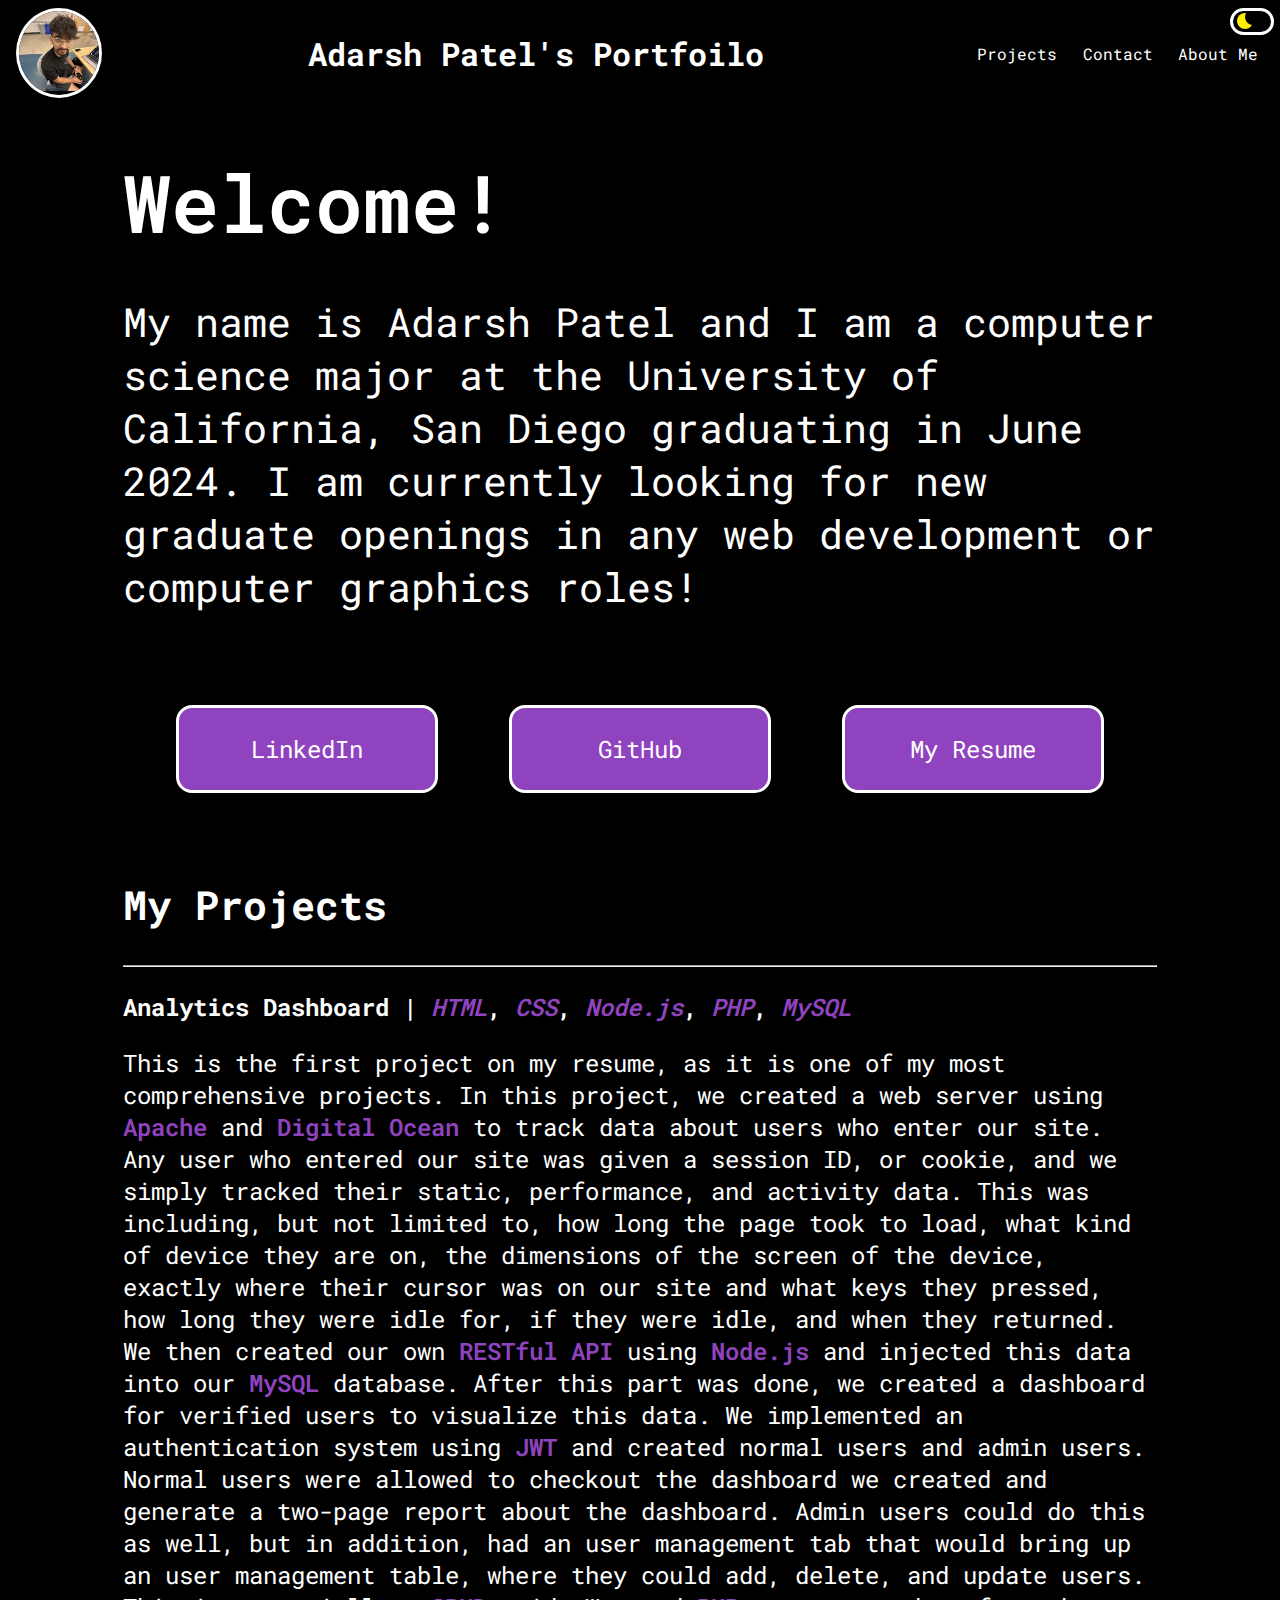
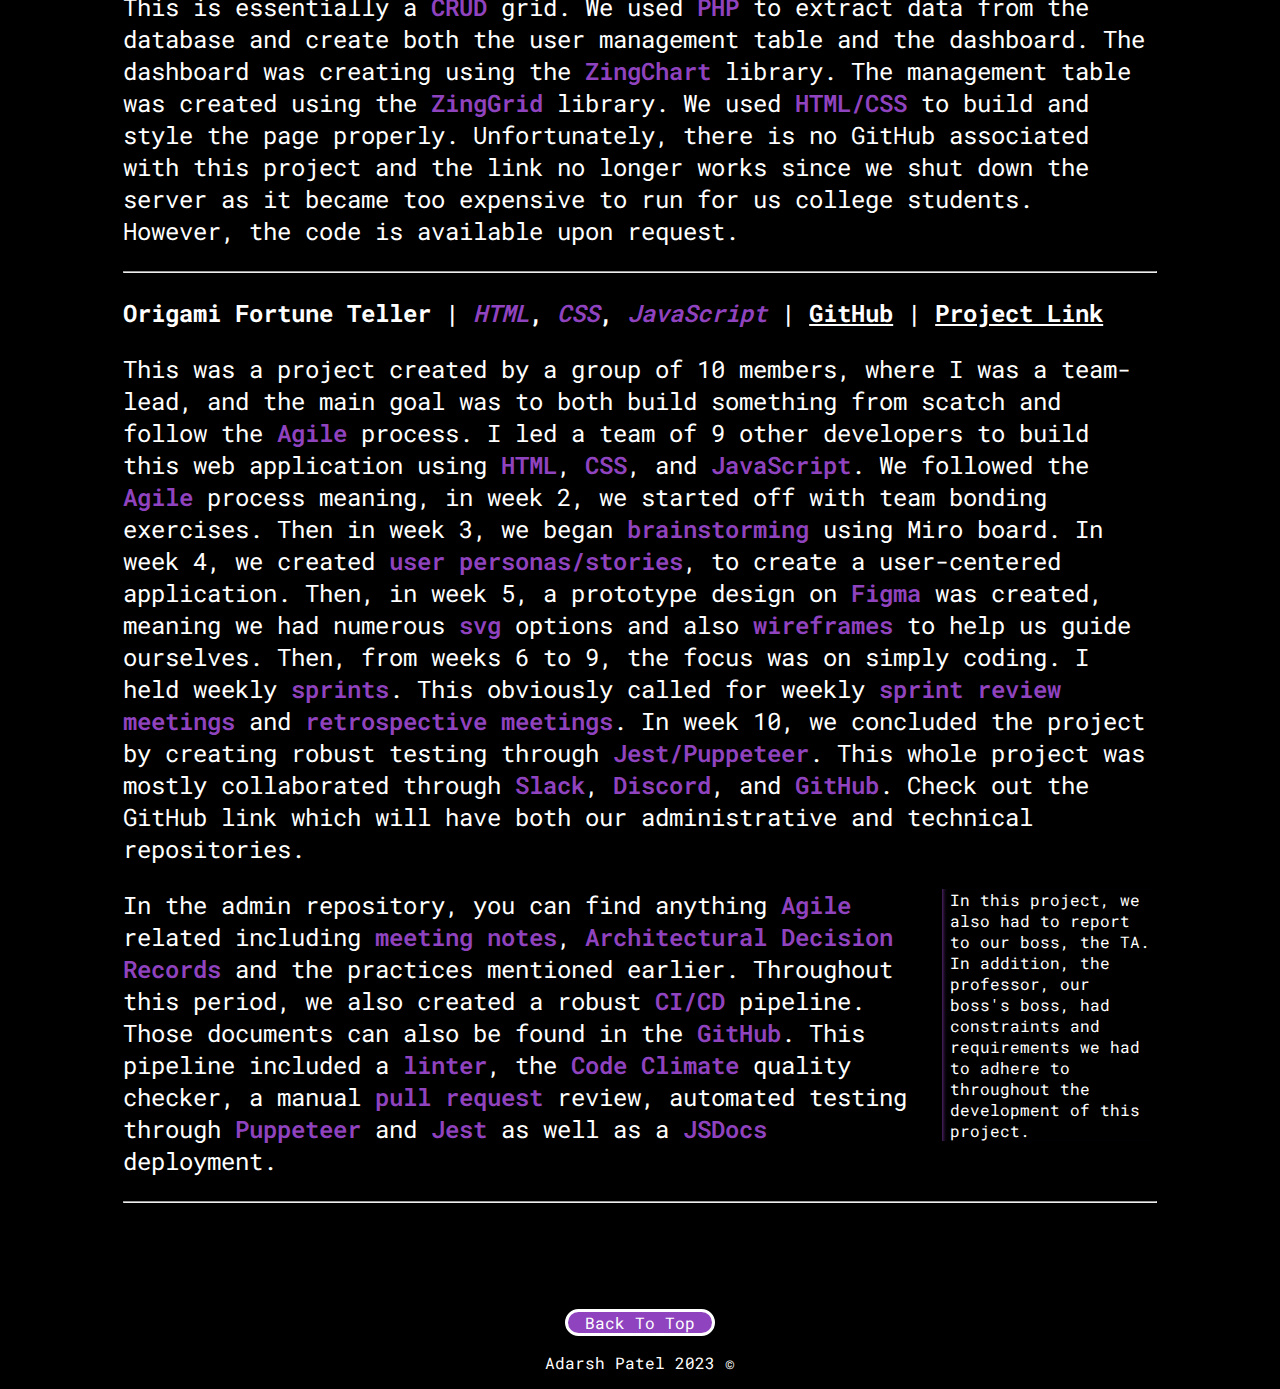
==== index.html @ 8e023337 "added more site projects" ====
<!DOCTYPE html>
<html lang="en">
<head>
    <link rel="icon" href="./assets/favicon.ico">
    <link rel="stylesheet" href="./styles/main.css">
    <meta name="description" content="Adarsh Patel's resume and portfolio site.">
    <script type="module" src="./scripts/theme.js"></script>
    <noscript>
        <style>
            .switch {
                display: none;
            }
        </style>
    </noscript>
    <title>Adarsh's Portfoilo</title>
</head>
<body>
    <label class="switch">
        <input type="checkbox">
        <span class="slider"></span>
    </label>
    <header>
        <picture>
            <source srcset="./assets/images/pfp.avif" type="image/avif">
            <source srcset="./assets/images/pfp.webp" type="image/webp">
            <img src="./assets/images/pfp.jpg" alt="A profile picture of Adarsh Patel">
        </picture>
        <h1><a href="#">Adarsh Patel's Portfoilo</a></h1>
        <nav id="header_nav">
            <a href="#projects_home">Projects</a>
            <a href="./pages/contact.html">Contact</a>
            <a href="./pages/resume.html">About Me</a>
        </nav>
    </header>
    <main>
        <section id="welcome_section">
            <h2><b style="font-size: 5rem; font-weight: 600;">Welcome!</b></h2>
            <p style="font-size: 2.5rem">
                My name is Adarsh Patel and I am a computer science major at the University of
                California, San Diego graduating in June 2024. I am currently looking for new
                graduate openings in any web development or computer graphics roles!
            </p>
        </section>
        <section id="external_links">
            <h2>More About Me</h2>
            <a href="https://www.linkedin.com/in/adarshpatel249/" target="_blank">LinkedIn</a>
            <a href="https://github.com/adarsh249" target="_blank">GitHub</a>
            <a href="./assets/documents/Adarsh_Patel_resume.pdf" target="_blank">My Resume</a>
        </section>
        <section id="projects_home">
            <h2>My Projects</h2>
            <hr>
            <project-item>
                <h3>Analytics Dashboard | <em>HTML</em>, <em>CSS</em>, <em>Node.js</em>, <em>PHP</em>, <em>MySQL</em></h3>
                <p>
                    This is the first project on my resume, as it is one of my most comprehensive projects. In this project, we created a web server using <strong>Apache</strong> 
                    and <strong>Digital Ocean</strong> to track data about users who enter our site. Any user who entered our site was given a session ID, or cookie, and we simply tracked
                    their static, performance, and activity data. This was including, but not limited to, how long the page took to load, what kind of device they are on, the dimensions of the screen
                    of the device, exactly where their cursor was on our site and what keys they pressed, how long they were idle for, if they were idle, and when they returned. We then created
                    our own <strong>RESTful API</strong> using <strong>Node.js</strong> and injected this data into our <strong>MySQL</strong> database. After this part was done, we created a dashboard for verified users to 
                    visualize this data. We implemented an authentication system using <strong>JWT</strong> and created normal users and admin users. Normal users were allowed to checkout the dashboard we
                    created and generate a two-page report about the dashboard. Admin users could do this as well, but in addition, had an user management tab that would bring up an user management
                    table, where they could add, delete, and update users. This is essentially a <strong>CRUD</strong> grid. We used <strong>PHP</strong> to extract data from the database and create both the user management
                    table and the dashboard. The dashboard was creating using the <strong>ZingChart</strong> library. The management table was created using the <strong>ZingGrid</strong> library. We used <strong>HTML/CSS</strong> to
                    build and style the page properly. Unfortunately, there is no GitHub associated with this project and the link no longer works since we shut down the server as it became too expensive to run for
                    us college students. However, the code is available upon request.
                </p>
            </project-item>
            <hr>
            <project-item>
                <h3>Origami Fortune Teller | <em>HTML</em>, <em>CSS</em>, <em>JavaScript</em> |
                    <a href="https://github.com/orgs/cse110-sp23-group1/repositories" target="_blank">GitHub</a> | 
                    <a href="https://cse110-sp23-group1.github.io/Origami-Fortune-Teller/" target="_blank">Project Link</a>
                </h3>
                <p>
                    This was a project created by a group of 10 members, where I was a team-lead, and the main goal was to both build something from scatch and follow the <strong>Agile</strong> process. I led a team of 
                    9 other developers to build this web application using <strong>HTML</strong>, <strong>CSS</strong>, and <strong>JavaScript</strong>. We followed the <strong>Agile</strong> process meaning, in week 2, we started off with team
                    bonding exercises. Then in week 3, we began <strong>brainstorming</strong> using Miro board. In week 4, we created <strong>user personas/stories</strong>, to create a user-centered application. Then,
                    in week 5, a prototype design on <strong>Figma</strong> was created, meaning we had numerous <strong>svg</strong> options and also <strong>wireframes</strong> to help us guide ourselves. Then, from weeks 6 to 9,
                    the focus was on simply coding. I held weekly <strong>sprints</strong>. This obviously called for weekly <strong>sprint review meetings</strong> and <strong>retrospective meetings</strong>. In week 10, we concluded
                    the project by creating robust testing through <strong>Jest/Puppeteer</strong>. This whole project was mostly collaborated through <strong>Slack</strong>, <strong>Discord</strong>, and <strong>GitHub</strong>. Check out the GitHub 
                    link which will have both our administrative and technical repositories.
                </p>
                <aside>
                    In this project, we also had to report to our boss, the TA. In addition, the professor, our boss's boss, had constraints and requirements
                    we had to adhere to throughout the development of this project.
                </aside> 
                <p>
                    In the admin repository, you can find anything <strong>Agile</strong> related including <strong>meeting notes</strong>, 
                    <strong>Architectural Decision Records</strong> and the practices mentioned earlier. Throughout this period, we also created a robust <strong>CI/CD</strong> pipeline. Those documents can also be found in the <strong>GitHub</strong>. This pipeline
                    included a <strong>linter</strong>, the <strong>Code Climate</strong> quality checker, a manual <strong>pull request</strong> review, automated testing through <strong>Puppeteer</strong> and <strong>Jest</strong> as well as a <strong>JSDocs</strong> deployment.
                </p>
            </project-item>
            <hr>
        </section>
    </main>
    <footer>
        <a href="#" class="back_to_top_button">Back To Top</a>
        <p>Adarsh Patel 2023 &copy;</p>
    </footer>
</body>
</html>
---- styles/main.css ----
/* Import CSS Variables */
@import "vars.css";

/* Fonts with its fallbacks */
@font-face {
    font-family: 'Google Font Roboto Mono';
    src: url(../assets/fonts/RobotoMono-Regular.ttf);
    font-weight: 400;
}

@font-face {
    font-family: 'Google Font Roboto Mono';
    src: url(../assets/fonts/RobotoMono-Medium.ttf);
    font-weight: 500;
}

@font-face {
    font-family: 'Google Font Roboto Mono';
    src: url(../assets/fonts/RobotoMono-SemiBold.ttf);
    font-weight: 600;
}

@font-face {
    font-family: 'Google Font Roboto Mono';
    src: url(../assets/fonts/RobotoMono-Bold.ttf);
    font-weight: 700;
}
/* Basic CSS for Every Page*/
* {
    font-family: 'Google Font Roboto Mono', monospace, 'Times New Roman', Times, serif;
    font-weight: 400;
    color: var(--text-color, white);
    background-color: var(--background-color, black);
}

/* Styles for Headings on pages */

h1 > a {
    text-decoration: none;
    font-weight: 700;
}

h2 {
    font-weight: 600; 
    font-size: 2.5rem;
}

#external_links h2:has(+ a) {
    display: none;
}

/* Style for all semanticer text */
strong, em {
    color: var(--bold-text-color, thistle);
    font-weight: 600;
}

/* Styles related to the header */
header {
    display: flex;  
    flex-direction: row;
    flex-flow: nowrap;
    justify-content: space-between;
    align-items: center;
}

picture {
    margin-left: 0.5rem;
    border: 3px solid var(--border-color, white);
    border-radius: 100%;
    overflow: hidden;
    & source, & img{
        height: 5rem;
        width: auto;
        animation: rotate 1s ease-in-out infinite;
        transform-origin: center;
    }
}

#header_nav {
    margin-right: .5dvw;
}

#header_nav a{
    padding: 0 0.6dvw 0;
    text-decoration: none;
    border-radius: 1rem;
    transition: background-color 0.5s ease-out;
}

#header_nav a:hover {
    background-color: var(--hover-color, thistle);
}

/* Basic text styles for site */
main > section {
    padding: 2dvh 0 2dvh;
    margin: 0 9dvw 0;
}

section p {
    font-size: 1.5rem;
}

/* Styles for the triple buttons on home page */
#external_links {    
    display: flex;
    margin: 0 auto;
    flex-direction: row;
    flex-wrap: wrap;
    align-items: center;
    justify-content: space-around;
    max-width: 1000px;
}

#external_links a {
    text-decoration: none;
    text-align: center;
    font-size: 1.5rem;
    padding: 1.563rem 3rem;
    margin: 1rem 0;
    background-color: var(--button-color, purple);
    border: 3px solid var(--border-color, white);
    width: 10rem;
    border-radius: 1rem;  
    transition: background-color 0.5s ease-out;  
}

#external_links a:hover {
    background-color: var(--hover-color, thistle);
}

/* Styles for project elements in index.html*/
#projects_home > h2 {
    font-size: 2.5rem;
    font-weight: 700;
}

#projects_home h3 {
    font-size: 1.5rem;
    font-weight: 700;
}

#projects_home a {
    font-size: 1.5rem;
    font-weight: 700;
    transition: color 0.5s ease-out;
}

#projects_home a:hover {
    color: var(--hover-color, thistle);
}

aside {
    width: 20%;
    padding-left: 0.5rem;
    margin-left: 0.5rem;
    float: right;
    box-shadow: inset 5px 0 5px -5px var(--bold-text-color, thistle);
}

project-item {
    display: block;
}

/* Styles related to the footer */
footer {
    display: flex;
    flex-flow: column wrap;
    align-items: center;
    transform: translateY(100%);
}

.back_to_top_button {
    text-align: center;
    text-decoration: none;
    width: 9rem;
    height: auto;
    border: 3px solid var(--border-color, white);
    background-color: var(--button-color, purple);
    border-radius: 1rem;
    transition: background-color 0.5s ease-out;
}

.back_to_top_button:hover {
    background-color: var(--hover-color, thistle);
    cursor: pointer;
}

/* Styles related to the form in contact.html*/
#contact_me, #contact_me_form {
    display: flex;
    flex-direction: column;
    align-items: center;
    padding: 2dvh 0 2dvh;
    margin: 0 9dvw 0;
}

#contact_me_form input, #contact_me_form textarea {
    background-color: var(--input-color, thistle);
    border: 3px solid var(--border-color, white);
    border-radius: 1rem;
    width: 20rem;
    height: 2rem;
}

#contact_me_form textarea {
    height: 20rem; 
    resize: none;
}

#contact_me_form input:focus, #contact_me_form textarea:focus {
    background-color: var(--focus-color, white);
    color: var(--input-text-color, black);
    z-index: 10;
}

#contact_me_form button {
    background-color: var(--button-color, purple);
    border: 3px solid var(--border-color, white);
    width: 10rem;
    height: 3rem;
    border-radius: 1rem;
    transition: background-color 0.5s ease-out;
}

#contact_me_form button:hover {
    background-color: var(--hover-color, thistle);
    cursor: pointer;
}

/* Form Error Messages */
#contact_me_form input:user-invalid, #contact_me_form textarea:user-invalid {
    border-color: var(--error-color, red);
}

#contact_me_form input:user-invalid + output > .error_message {
    display: inline-block;
}

#contact_me_form textarea:user-invalid + output > .error_message {
    display: inline-block;
}

.error_message {
    color: var(--error-color, red);
    font-size: 0.7rem;
    padding: 0;
    display: none;
}

output[name="error_message"] {
    color: var(--error-color, red);
    font-size: 0.7rem;
}

output[name="info_message"] {
    color: var(--info-color, green);
    font-size: 0.7rem;
}


/* Styles related to the PDF Resume button */
#resume_button {
    text-decoration: none;
    text-align: center;
    font-size: 1rem;
    padding: 1rem 2rem;
    background-color: var(--button-color, purple);
    border: 3px solid var(--border-color, white);
    width: 10rem;
    border-radius: 1rem;
    margin: 0 1rem 1rem;
    max-width: 31%;
    transition: background-color 0.5s ease-out;
}

#resume_button:hover {
    background-color: var(--hover-color, thistle);
    cursor: pointer;
}

/* Styles related to detail/summary tags on my resume (resume.html) */
#resume_details {
    margin-top: 2rem;
    display: flex;
    flex-direction: column;
    flex-wrap: wrap;
    justify-content: center;
    align-items: center;

}

#resume_details details > summary {
    text-align: center;
    list-style: none;
    padding: 1rem;
    border-radius: 1rem;
    background-color: var(--button-color, purple);
    transition: background-color 0.5s ease-out;
}

#resume_details details > summary::-webkit-details-marker, #resume_details details > summary::marker {
    display: none;
}

#resume_details details {
    border: 3px solid var(--border-color, white);
    border-radius: 1rem;
    width: 60dvw;
    margin: 1rem;
    max-width: 40%;
    background-color: var(--button-color, purple);
    transition: background-color 0.5s ease-out;
}

/* Necessary CSS Styles to get hover/open functionality properly w/summary */
#resume_details summary:hover {
    cursor: pointer;
    background-color: var(--hover-color, thistle);
}

#resume_details details:hover:not([open]) {
    background-color: var(--hover-color, thistle); 
}

#resume_details details[open] {
    background-color: var(--background-color, black);
    transition: none;
}

#resume_details details[open] summary {
    background-color: var(--button-color, purple);
    transition: none;
}

/* Styling elements within each detail */

:is(#education, #relevant_courses, #experience, #projects) h3 {
    font-weight: 700;
    font-size: 1.3rem;
}
#projects a {
    font-weight: 700;
    font-size: 1.3rem;
}
.relevant_courses_title {
    margin: 1rem;
}

#education section {
   margin: 1rem;
}

#relevant_courses > ul {
    list-style-type: disc;
    margin: 1rem;
}

#experience *:not(summary, li) {
    margin: 1rem;
}

#projects > h3, ul {
    margin: 1rem;
}

#projects a {
    transition: color 0.5s ease-in;
}
#projects a:hover {
    color: var(--hover-color, thistle);
    transition: color 0.5s ease-out;
}

#technical_skills {
    display: block;
    justify-content: center;
    align-items: center;
}

resume-course b {
    font-weight: 500;
    color: var(--bold-text-color, purple);
}

/* Styling the tables in technical skills */
#languages_frameworks_table, #devtools_table {
    border-collapse: collapse;
    border: 3px solid var(--border-color, white);
    text-align: center;
    width: 70%;
    margin: 1rem auto;
}

#languages_frameworks_table td, #devtools_table td {
    border: 3px solid var(--border-color, white);
    padding: 0.5rem;
}

table caption {
    margin: 1rem;
    font-size: 1.3rem;
    font-weight: 700;
}

#languages_frameworks_table th, #devtools_table th {
    border: 3px solid var(--border-color, white);
    padding: 0.5rem;
    font-weight: 600;
}

/* Styling for our theme toggle switch */
/* Inspiration from https://uiverse.io/alexruix/splendid-liger-23*/
/* The switch - the box around the slider */
.switch {
    position: absolute;
    width: 2.7em;
    height: 1.7em;
    right: 0;
    margin-right: .5dvw;
    float: right;
}
  
.switch input {
    opacity: 0;
    width: 0;
    height: 0;
    float: right;
}
    
.slider {
    position: absolute;
    cursor: pointer;
    top: 0;
    left: 0;
    right: 0;
    bottom: 0;
    background-color: var(--background-color, black);
    border: 3px solid var(--border-color, white);
    transition: .5s;
    border-radius: 1rem;
}
  
.slider:before {
    position: absolute;
    content: "";
    height: 1em;
    width: 1em;
    border-radius: 1rem;
    top: 10%;
    left: 10%;
    right: 10%;
    bottom: 10%;
    box-shadow: inset 8px -4px 0px 0px var(--sun-moon-color, yellow);
    background: var(--background-color, black);
    transition: .5s;
}
  
input:checked + .slider {
    background-color: white;
    border: 3px solid black;
}
  
input:checked + .slider:before {
    transform: translateX(100%);
    box-shadow: inset 15px -4px 0px 15px var(--sun-moon-color, yellow);
}

/* Styles for mobile devices/tablets */
/* For phones and tablets */
@media only screen and (min-width: 280px) and (max-width: 1024px) and (hover:none) {
    header {
        display: flex;
        flex-direction: column;
    }

    h1 {
        text-align: center;
    }

    aside {
        font-size: 2rem;
        width: 50%;
        padding-left: 0.5rem;
        margin-left: 0.5rem;
        float: right;
    }

    picture {
        margin: 0;
        & source, & img {
            height: 10rem;
            width: auto;
        }
    }

    h1 {
        font-size: 4rem;
    }

    #header_nav {
        margin: 0;
    }

    #header_nav > a {
        font-size: 2rem;
    }

    footer {
        display: flex;
        flex-direction: column;
        align-content: center;
        & p {
            text-align: center;
        }
    }

    .back_to_top_button {
        padding: 1rem;
        text-align: center;
    }

    #contact_me_form input, textarea {
        width: 40rem;
        height: 2rem;
    }
    
    #contact_me_form textarea {
        height: 35rem;
    }

    #contact_me > h2 {
        font-size: 3rem;
    }

    #contact_me_form label {
        font-size: 2rem;
    }

    #contact_me_form button {
        width: 20rem;
        height: 6rem;
        font-size: 2rem;
    }

    #resume_button {
        font-size: 2rem;
        width: 20rem;
    }

    #resume_details details {
        font-size: 2rem;
        min-width: 80dvw;
    }

    table caption {
        margin: 1rem;
        font-size: 2rem;
        font-weight: 700;
    }

    :is(#education, #relevant_courses, #experience, #projects) h3 {
        font-weight: 700;
        font-size: 2rem;
    }
    #projects a {
        font-weight: 700;
        font-size: 2rem;
    }
}

/* For desktop, screen resizing styles. */
@media (max-width: 850px) {
    header {
        display: flex;
        flex-direction: column;
    }
    aside {
        width: 50%;
        padding-left: 0.5rem;
        margin-left: 0.5rem;
        float: right;
        box-shadow: inset 5px 0 5px -5px var(--bold-text-color, thistle);
    }

    #resume_details details {
        min-width: 60%;
    }
}
/* Styles for landscape tablets */
@media only screen and (min-width: 280px) and (max-width: 1025px) and (hover:none) and (orientation: landscape) {
    picture {
        margin: 0;
        & source, & img {
            height: 6rem;
            width: auto;
        }
    }
}

@keyframes rotate {
    0% {
        transform: rotate(-5deg);
    }
    50% {
        transform: rotate(5deg);
    }
    100% {
        transform: rotate(-5deg);
    }
}
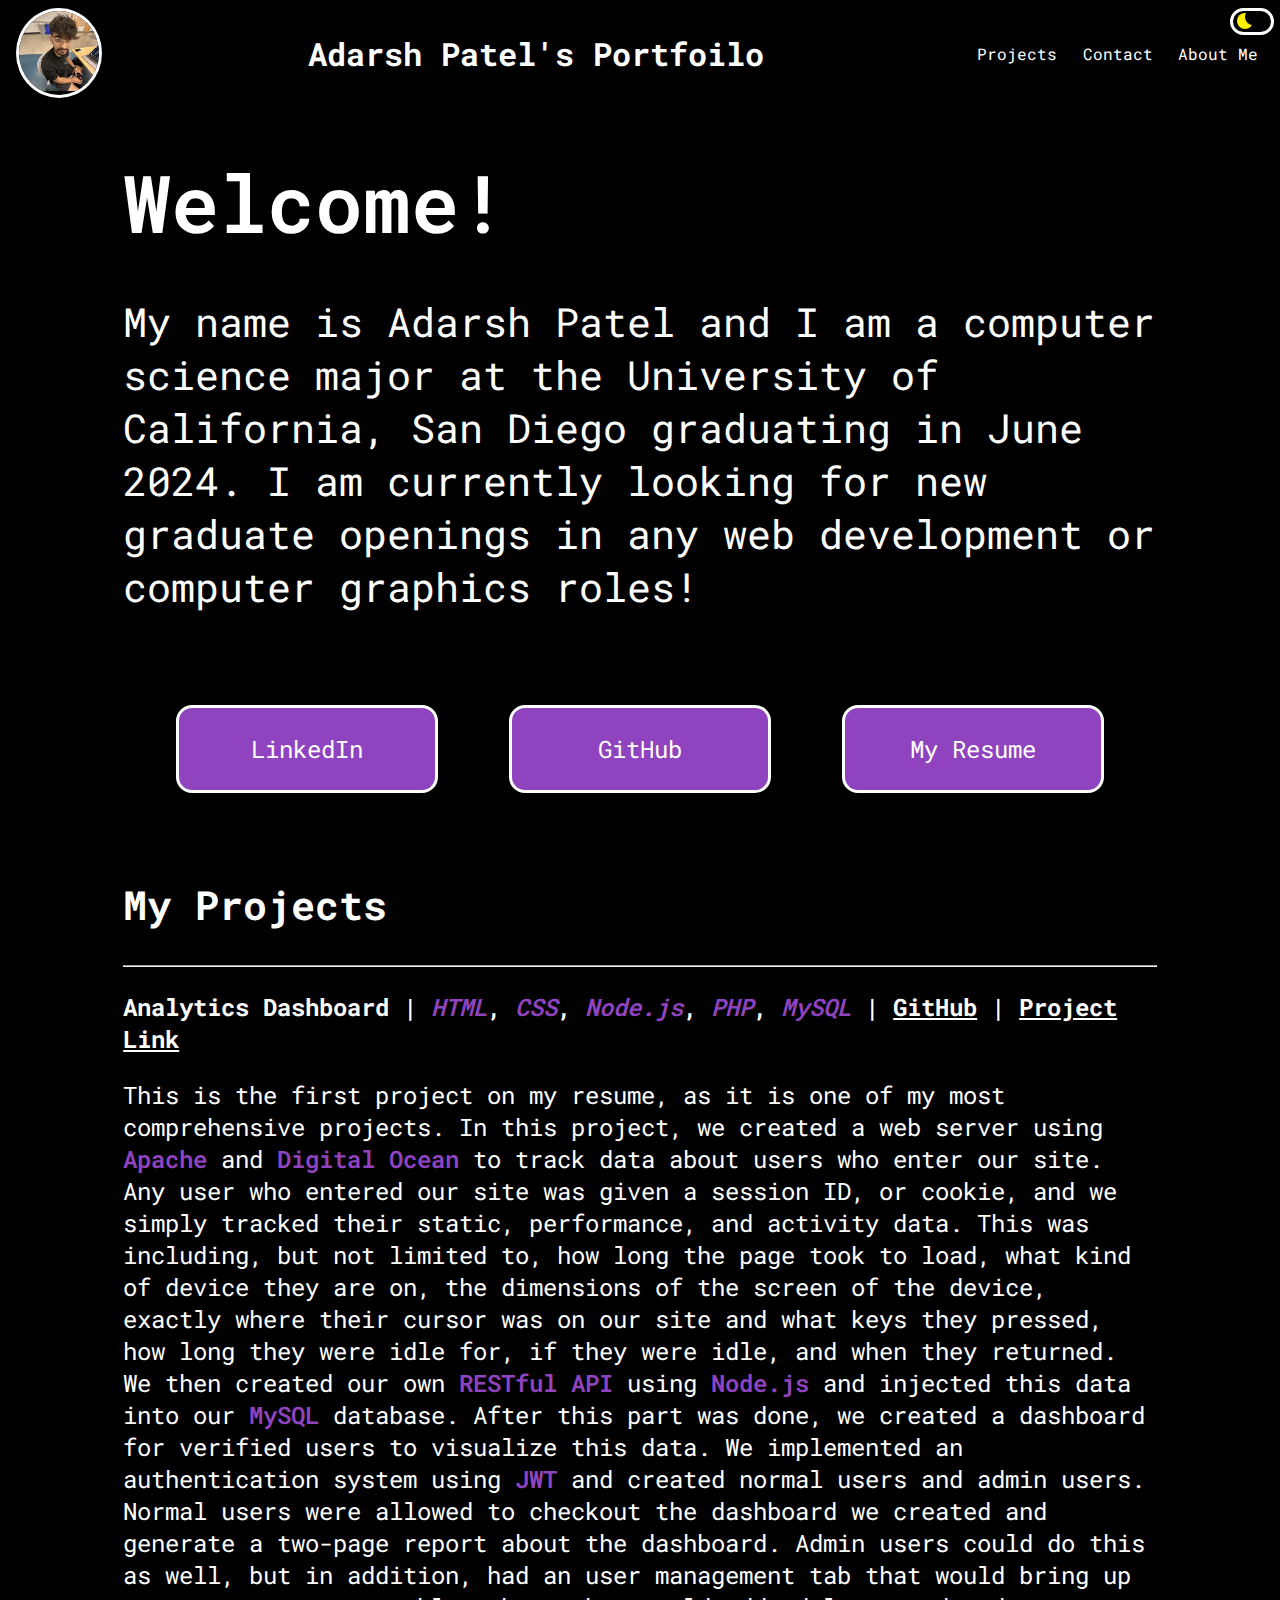
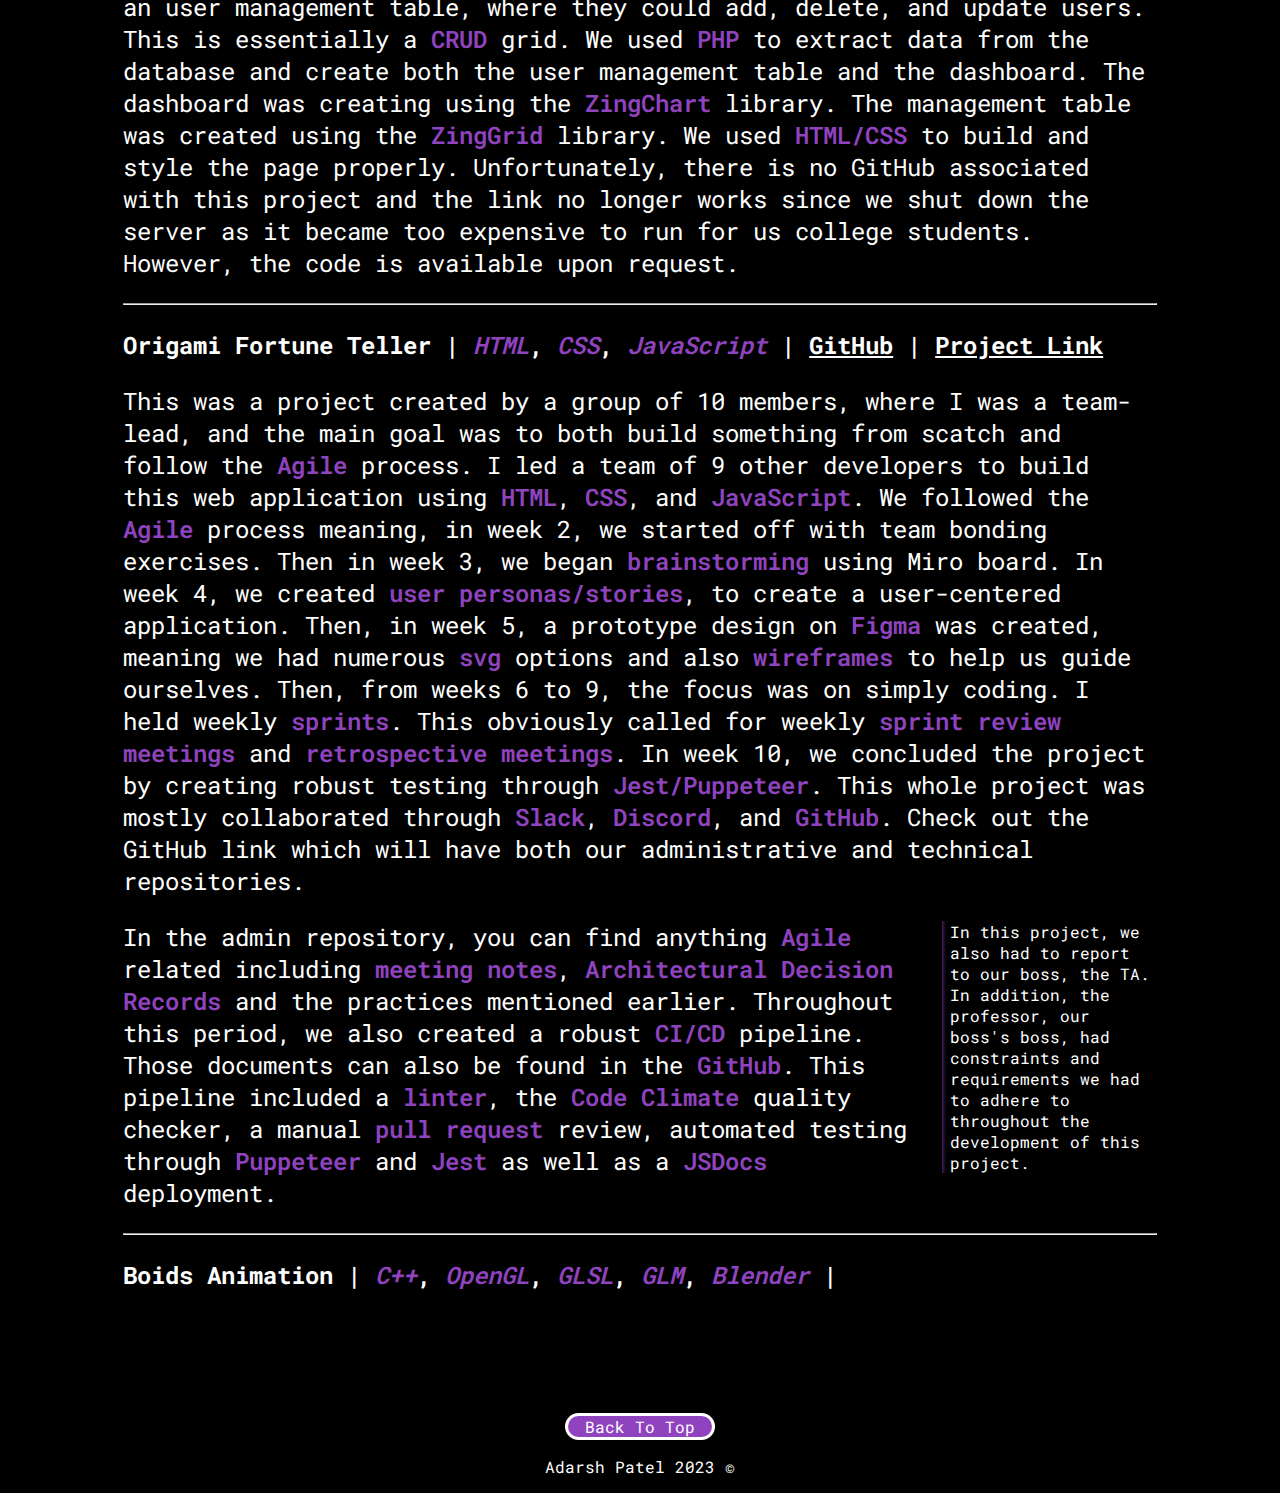
==== commit 58446d18: "adding project details" ====
--- a/index.html
+++ b/index.html
@@ -51,7 +51,10 @@
             <h2>My Projects</h2>
             <hr>
             <project-item>
-                <h3>Analytics Dashboard | <em>HTML</em>, <em>CSS</em>, <em>Node.js</em>, <em>PHP</em>, <em>MySQL</em></h3>
+                <h3>Analytics Dashboard | <em>HTML</em>, <em>CSS</em>, <em>Node.js</em>, <em>PHP</em>, <em>MySQL</em> | 
+                    <span title="Code available upon request.">GitHub</span> | 
+                    <span title="Site link shut down due to server costs...">Project Link</span>
+                </h3>
                 <p>
                     This is the first project on my resume, as it is one of my most comprehensive projects. In this project, we created a web server using <strong>Apache</strong> 
                     and <strong>Digital Ocean</strong> to track data about users who enter our site. Any user who entered our site was given a session ID, or cookie, and we simply tracked
@@ -92,6 +95,12 @@
                 </p>
             </project-item>
             <hr>
+            <project-item>
+                <h3>Boids Animation | <em>C++</em>, <em>OpenGL</em>, <em>GLSL</em>, <em>GLM</em>, <em>Blender</em> |
+
+
+                </h3>
+            </project-item>
         </section>
     </main>
     <footer>
--- a/styles/main.css
+++ b/styles/main.css
@@ -141,14 +141,19 @@
     font-weight: 700;
 }
 
-#projects_home a {
+#projects_home a, #projects_home span {
     font-size: 1.5rem;
     font-weight: 700;
     transition: color 0.5s ease-out;
 }
 
-#projects_home a:hover {
+#projects_home a:hover, #projects_home span:hover {
     color: var(--hover-color, thistle);
+}
+
+#projects_home span {
+    text-decoration: underline;
+    cursor: pointer;
 }
 
 aside {
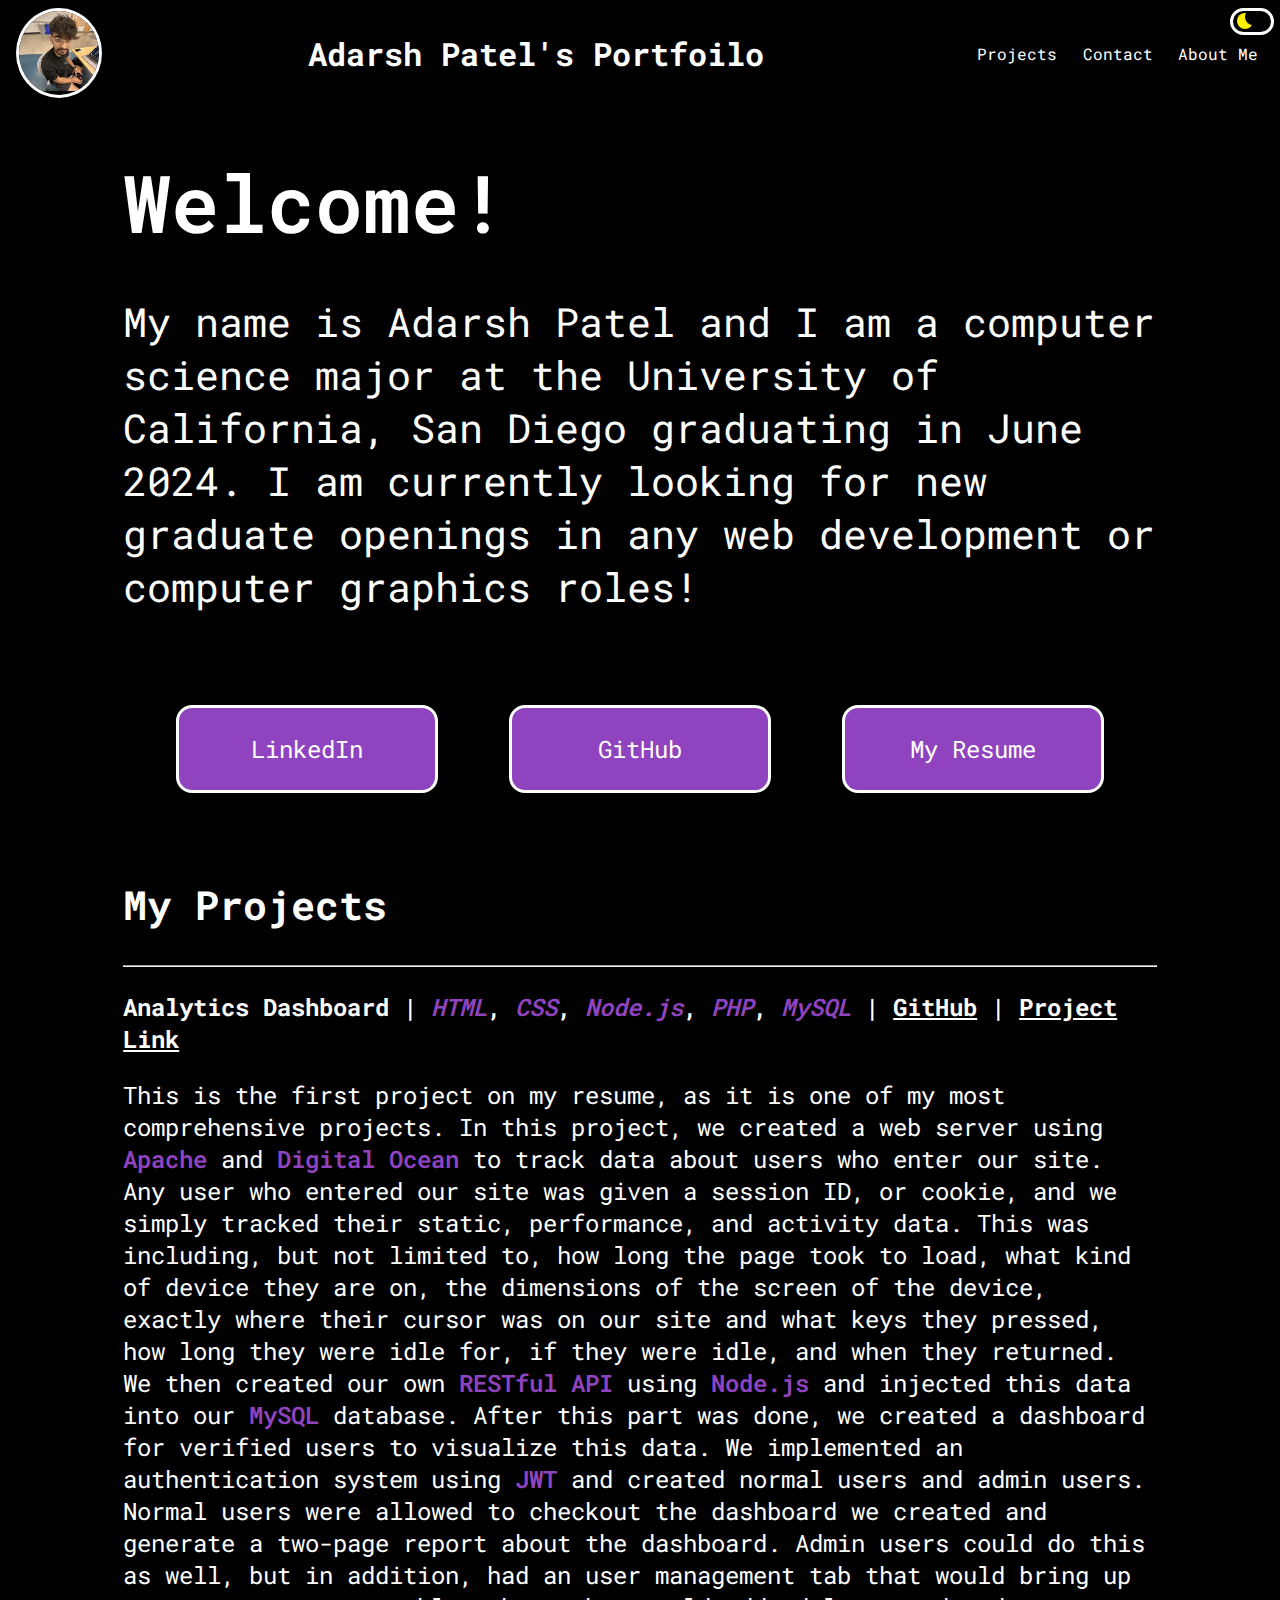
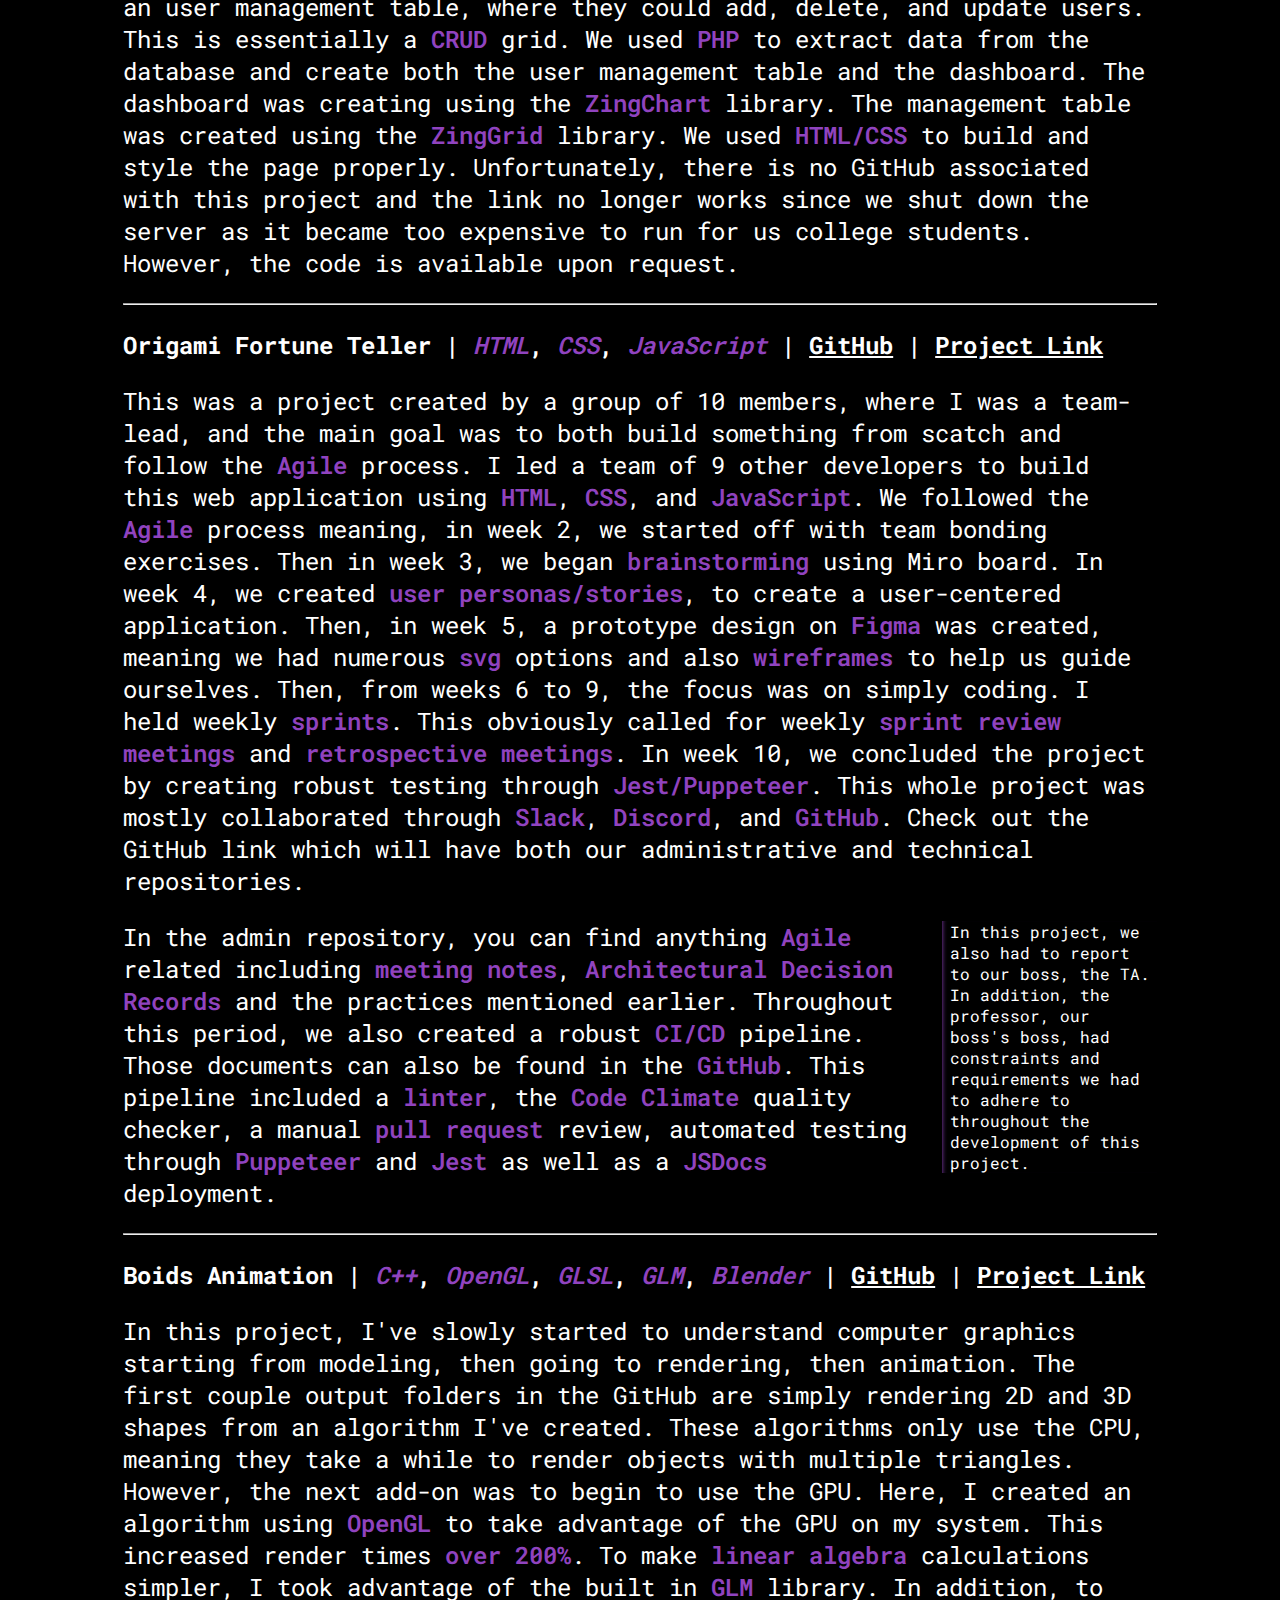
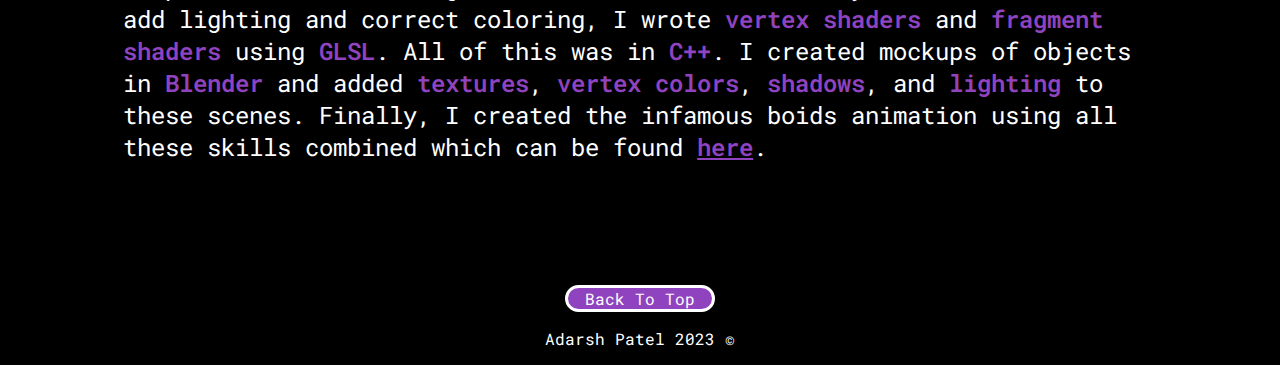
==== commit a3965ca4: "added final project description" ====
--- a/index.html
+++ b/index.html
@@ -96,10 +96,24 @@
             </project-item>
             <hr>
             <project-item>
-                <h3>Boids Animation | <em>C++</em>, <em>OpenGL</em>, <em>GLSL</em>, <em>GLM</em>, <em>Blender</em> |
-
-
+                <h3>Boids Animation | <em>C++</em>, <em>OpenGL</em>, <em>GLSL</em>, <em>GLM</em>, <em>Blender</em> | 
+                    <a href="https://github.com/adarsh249/computer-graphics">GitHub</a> | 
+                    <a href="https://github.com/adarsh249/computer-graphics/blob/main/README.md">Project Link</a>
                 </h3>
+                <p>
+                    In this project, I've slowly started to understand computer graphics starting from modeling, then going to 
+                    rendering, then animation. The first couple output folders in the GitHub are simply rendering 2D and 3D shapes 
+                    from an algorithm I've created. These algorithms only use the CPU, meaning they take a while to render objects
+                    with multiple triangles. However, the next add-on was to begin to use the GPU. Here, I created an algorithm using
+                    <strong>OpenGL</strong> to take advantage of the GPU on my system. This increased render times <strong>over 200%</strong>.
+                    To make <strong>linear algebra</strong> calculations simpler, I took advantage of the built in <strong>GLM</strong> library. In addition,
+                    to add lighting and correct coloring, I wrote <strong>vertex shaders</strong> and <strong>fragment shaders</strong> using
+                    <strong>GLSL</strong>. All of this was in <strong>C++</strong>. I created mockups of objects in <strong>Blender</strong> and added
+                    <strong>textures</strong>, <strong>vertex colors</strong>, <strong>shadows</strong>, and <strong>lighting</strong> to these
+                    scenes. Finally, I created the infamous boids animation using all these skills combined which can be found 
+                    <a href="https://www.shadertoy.com/view/mlKBzd" target="_blank" style="color: var(--bold-text-color, thistle);
+                    font-weight: 600;">here</a>.
+                </p>
             </project-item>
         </section>
     </main>
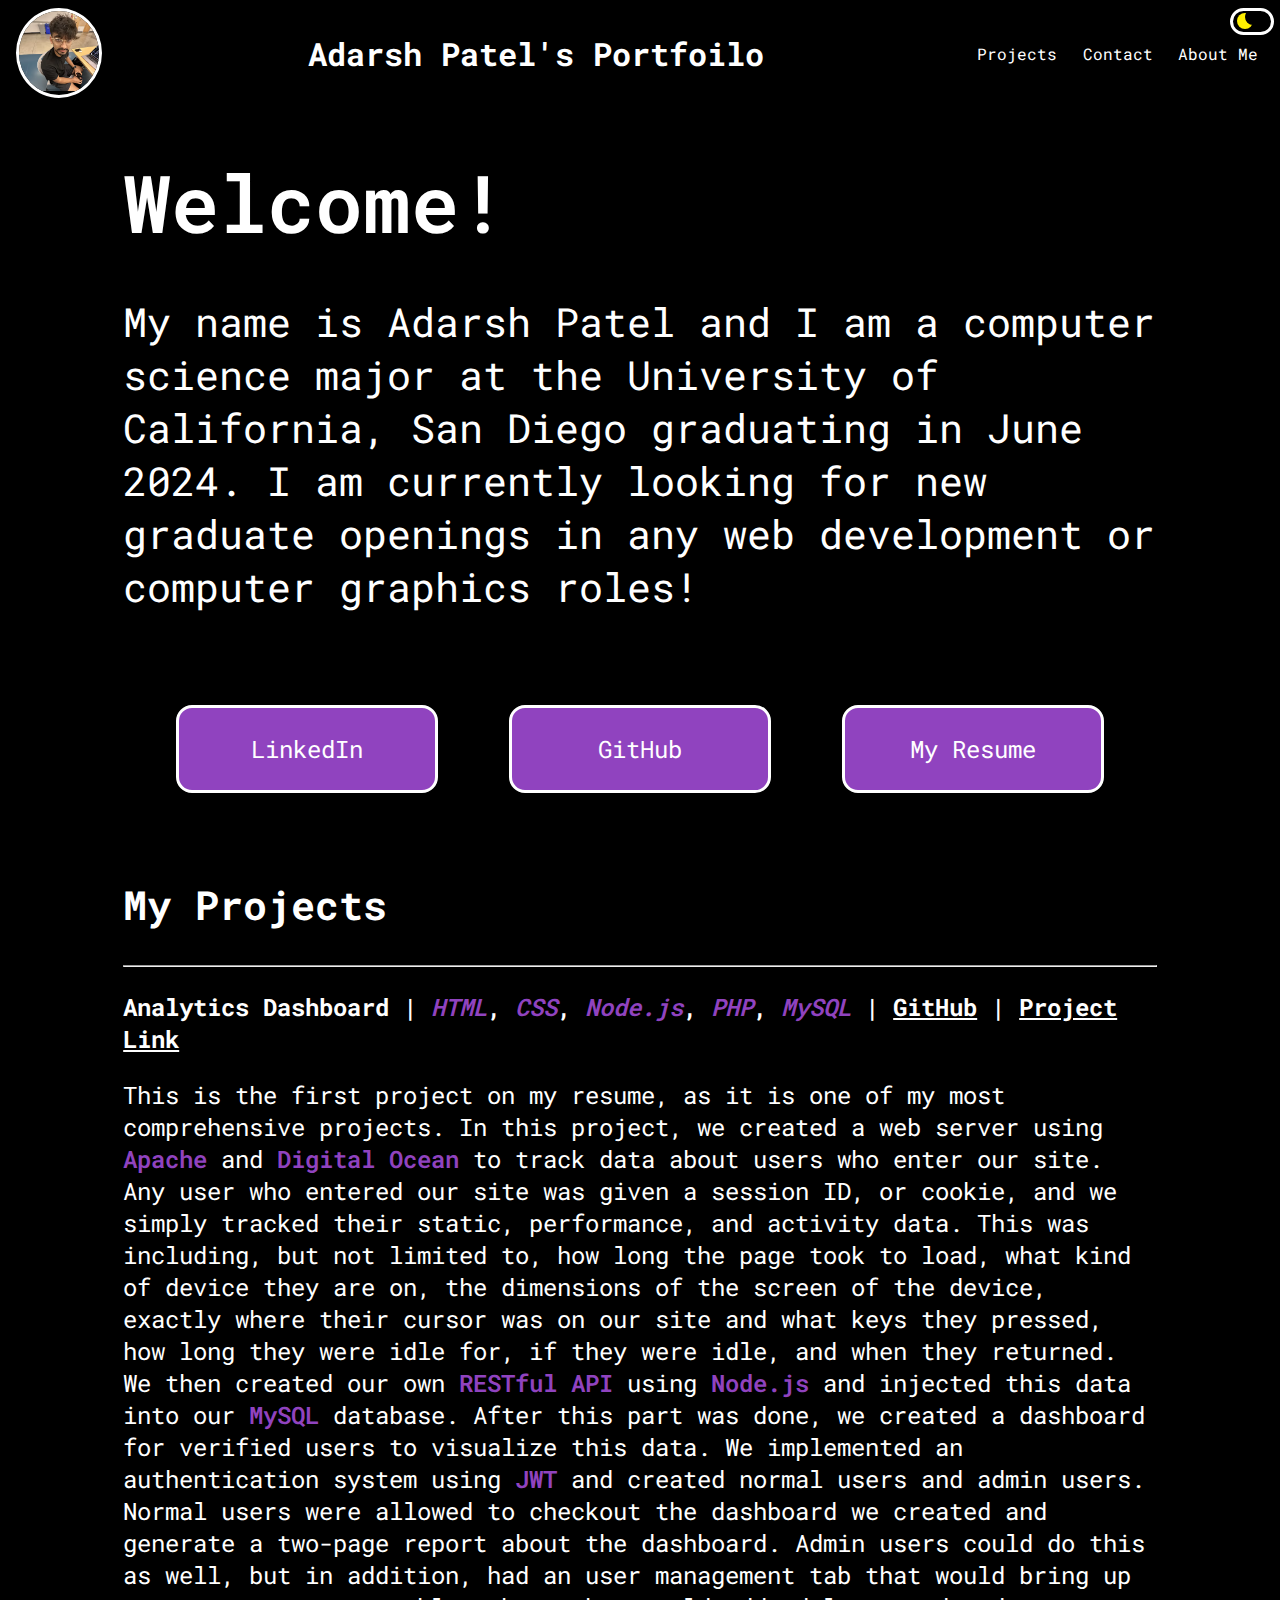
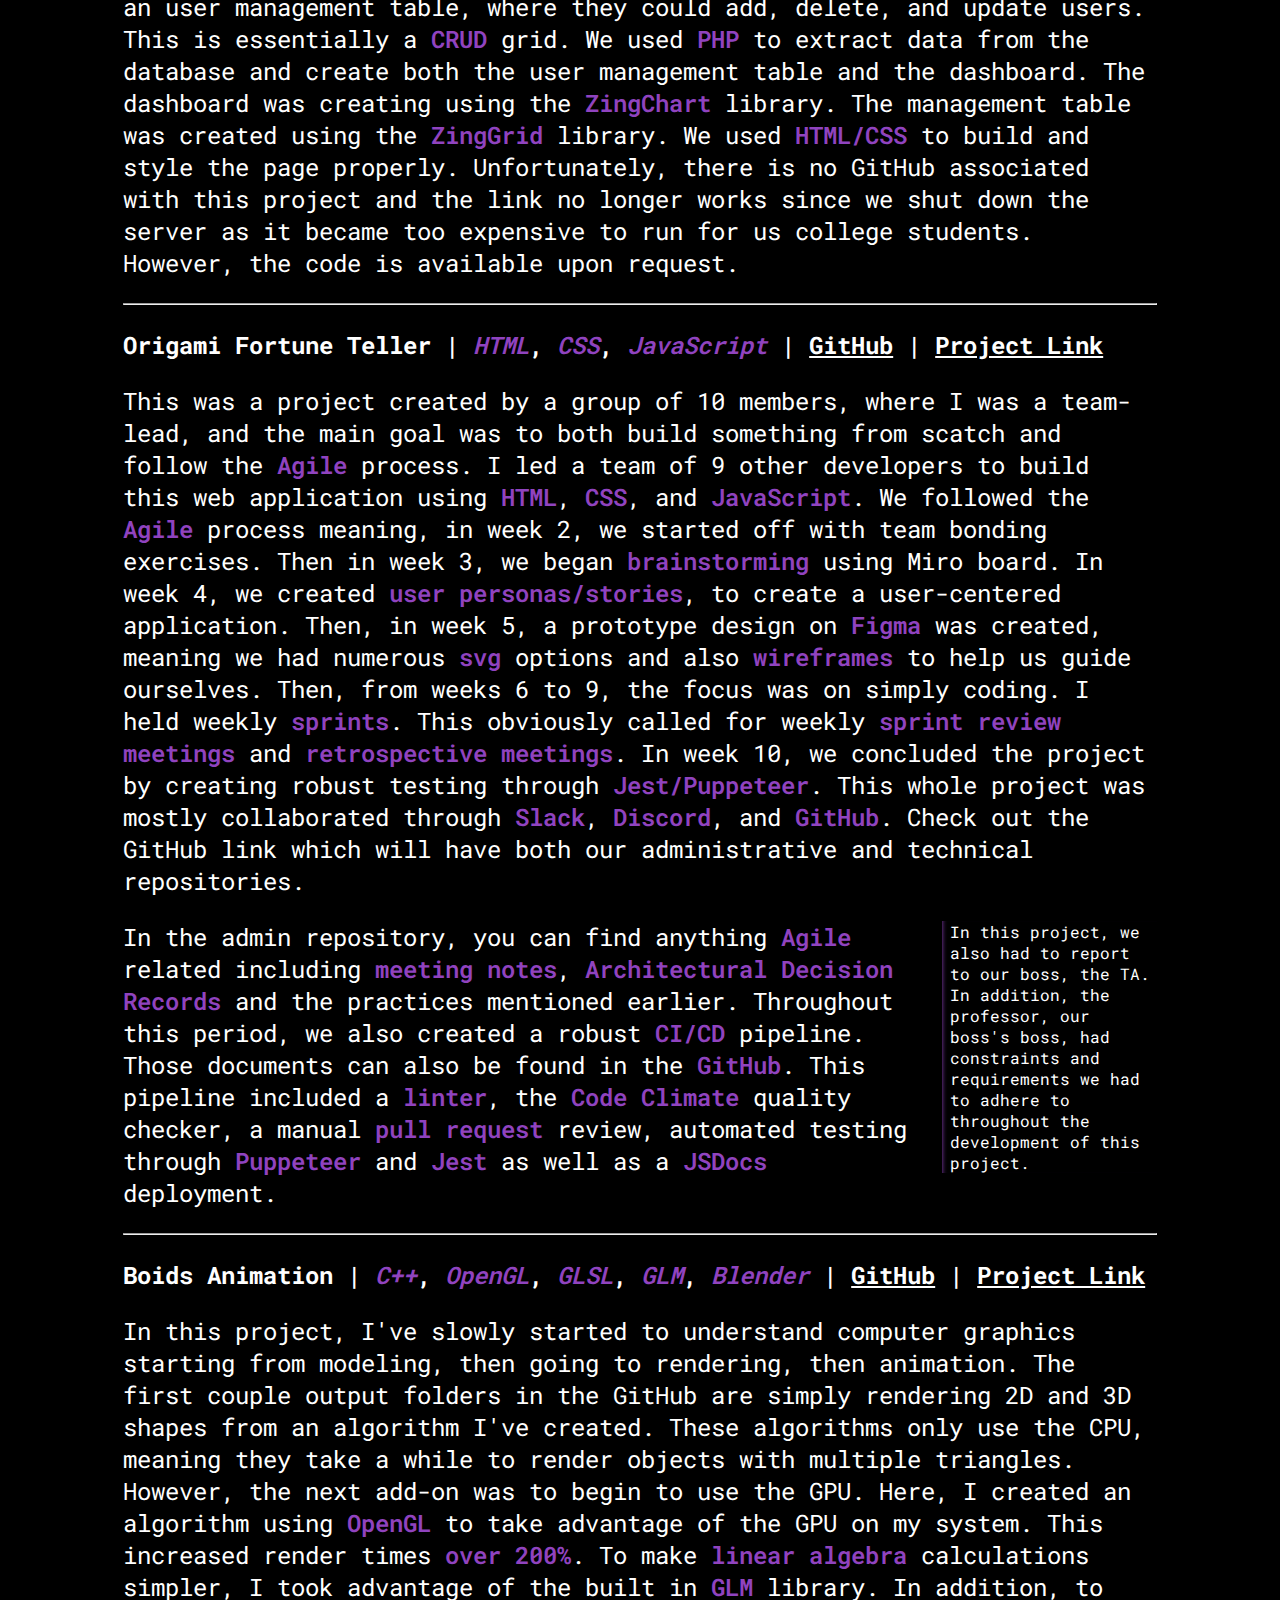
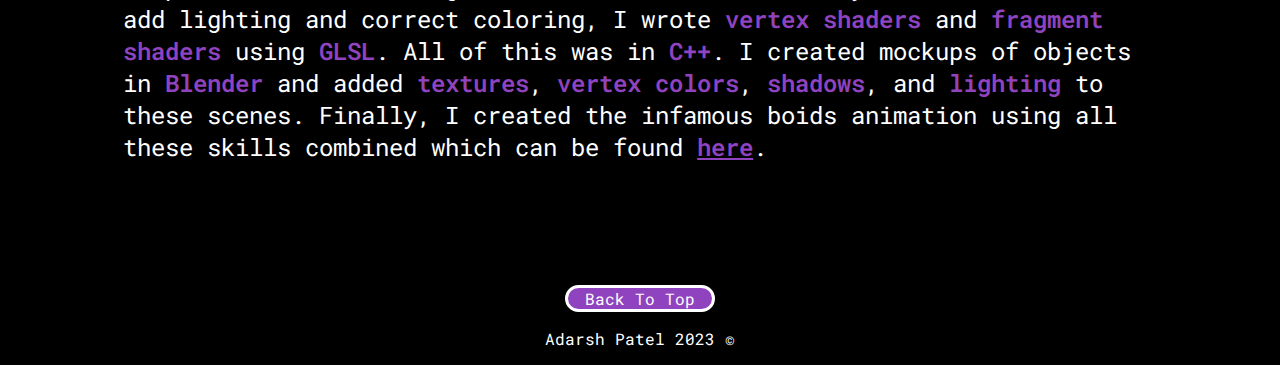
==== commit a6b84b39: "adding view transition to create an SPA style app" ====
--- a/index.html
+++ b/index.html
@@ -4,7 +4,9 @@
     <link rel="icon" href="./assets/favicon.ico">
     <link rel="stylesheet" href="./styles/main.css">
     <meta name="description" content="Adarsh Patel's resume and portfolio site.">
+    <meta name="view-transition" content="same-origin" />
     <script type="module" src="./scripts/theme.js"></script>
+    <script type="module" src="./scripts/transitions.js"></script>
     <noscript>
         <style>
             .switch {
--- a/styles/main.css
+++ b/styles/main.css
@@ -425,6 +425,7 @@
     right: 0;
     margin-right: .5dvw;
     float: right;
+    z-index: 100;
 }
   
 .switch input {
@@ -616,3 +617,51 @@
     }
 }
 
+/* CSS for use of Transition API */
+
+/* No transitions for motion sickness users */
+@media not (prefers-reduced-motion: reduce) {
+    header {
+        view-transition-name: main-content;
+    }
+
+    .switch {
+        view-transition-name: theme-switch;
+    }
+}
+
+::view-transition-old(root),
+::view-transition-new(root) {
+    height: auto;
+    position: absolute;
+    top: 0;
+    left: 0;
+    right: 0;
+    transform-origin: left center;
+}
+
+::view-transition-old(root) {
+    animation: 0.25s linear both move-out;
+}
+  
+::view-transition-new(root) {
+    animation: 0.25s linear both move-in;
+}
+
+@keyframes move-in {
+    from {
+      transform: translateX(-100%);
+    }
+    to {
+      transform: translateX(0);
+    }
+}
+  
+@keyframes move-out {
+    from {
+      transform: translateX(0);
+    }
+    to {
+      transform: translateX(100%);
+    }
+}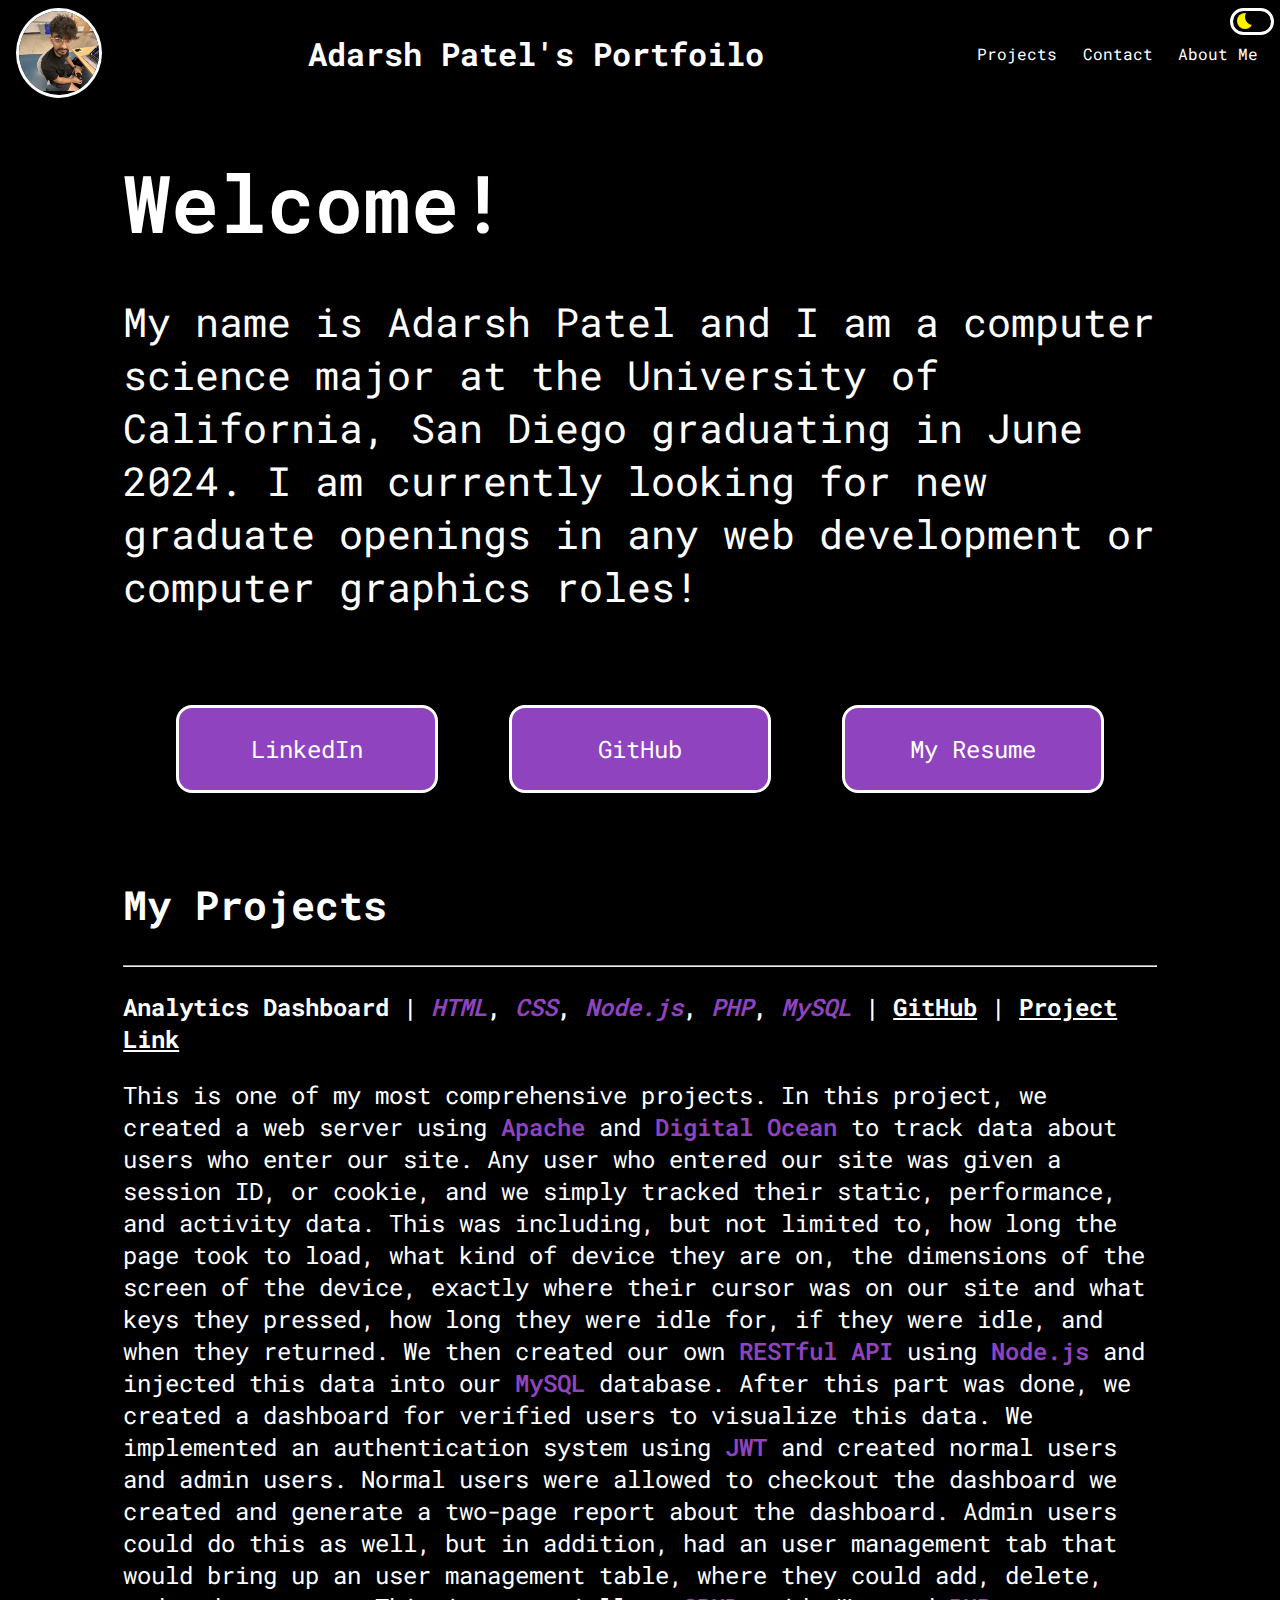
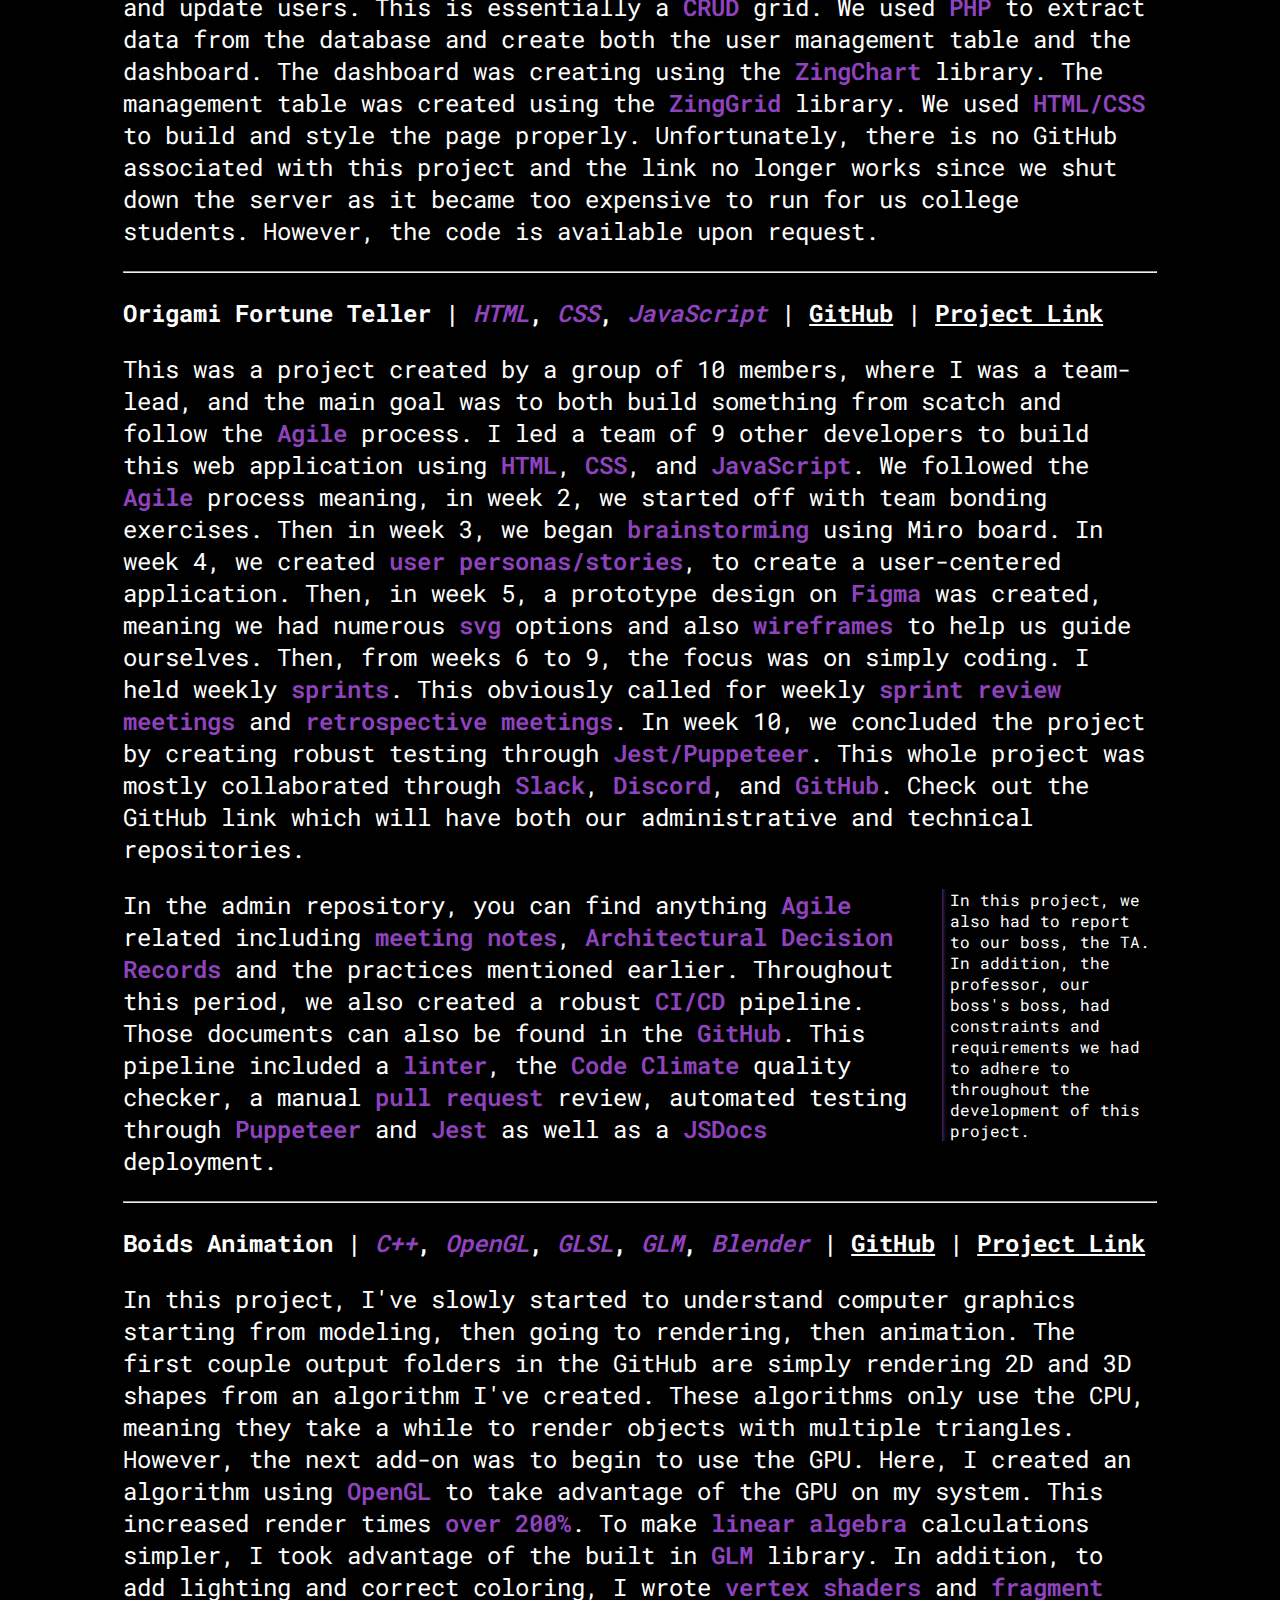
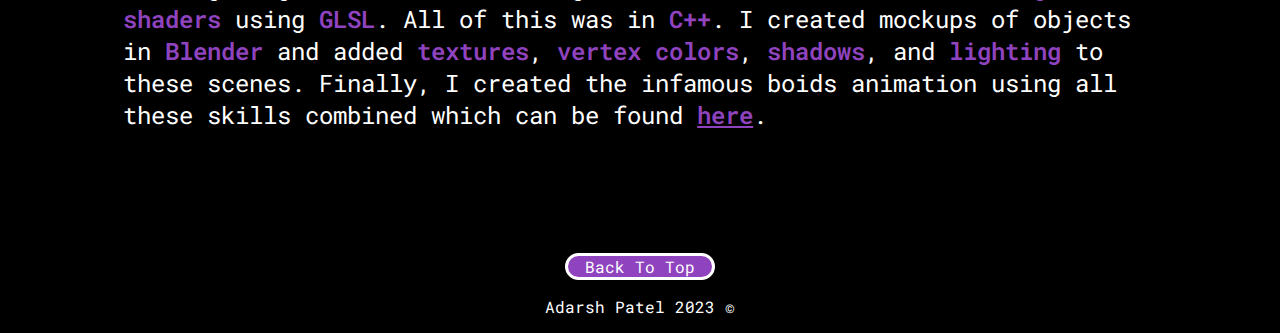
==== commit 30909ba1: "updating resume" ====
--- a/index.html
+++ b/index.html
@@ -58,7 +58,7 @@
                     <span title="Site link shut down due to server costs...">Project Link</span>
                 </h3>
                 <p>
-                    This is the first project on my resume, as it is one of my most comprehensive projects. In this project, we created a web server using <strong>Apache</strong> 
+                    This is one of my most comprehensive projects. In this project, we created a web server using <strong>Apache</strong> 
                     and <strong>Digital Ocean</strong> to track data about users who enter our site. Any user who entered our site was given a session ID, or cookie, and we simply tracked
                     their static, performance, and activity data. This was including, but not limited to, how long the page took to load, what kind of device they are on, the dimensions of the screen
                     of the device, exactly where their cursor was on our site and what keys they pressed, how long they were idle for, if they were idle, and when they returned. We then created
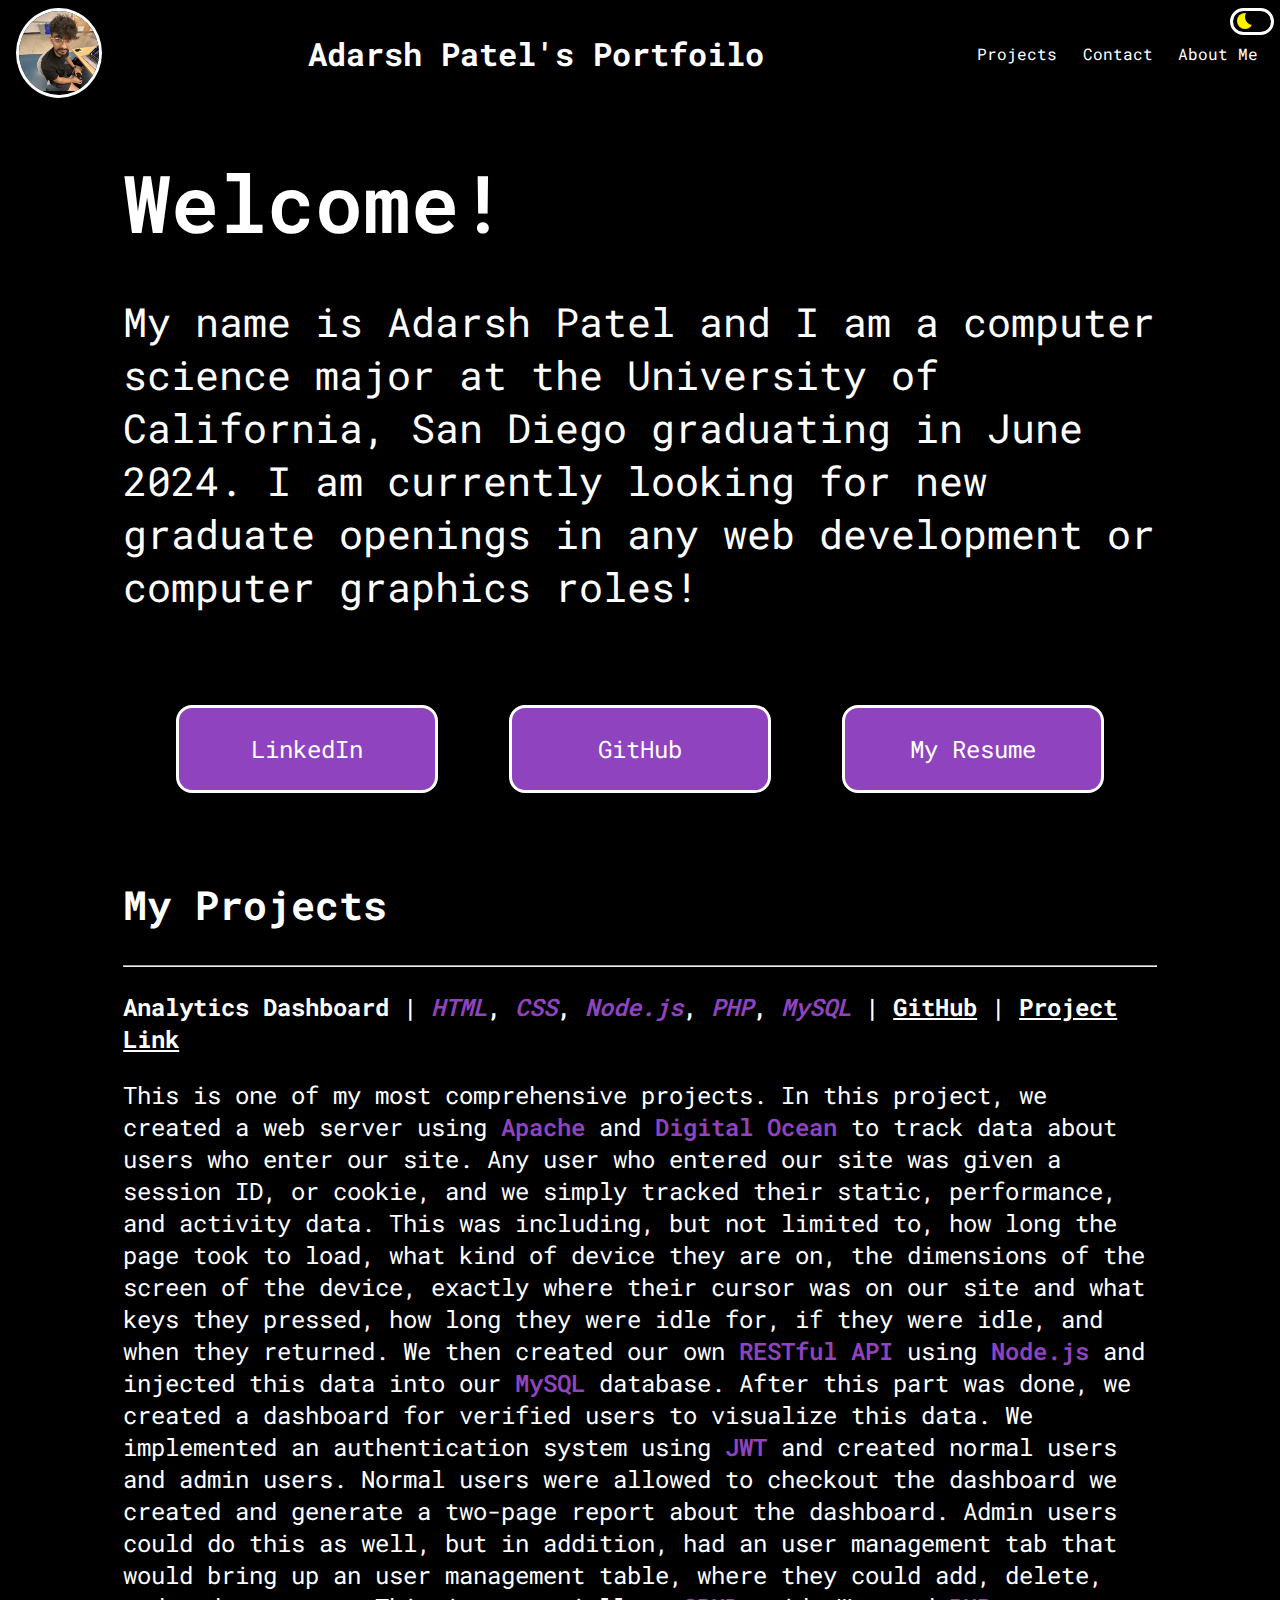
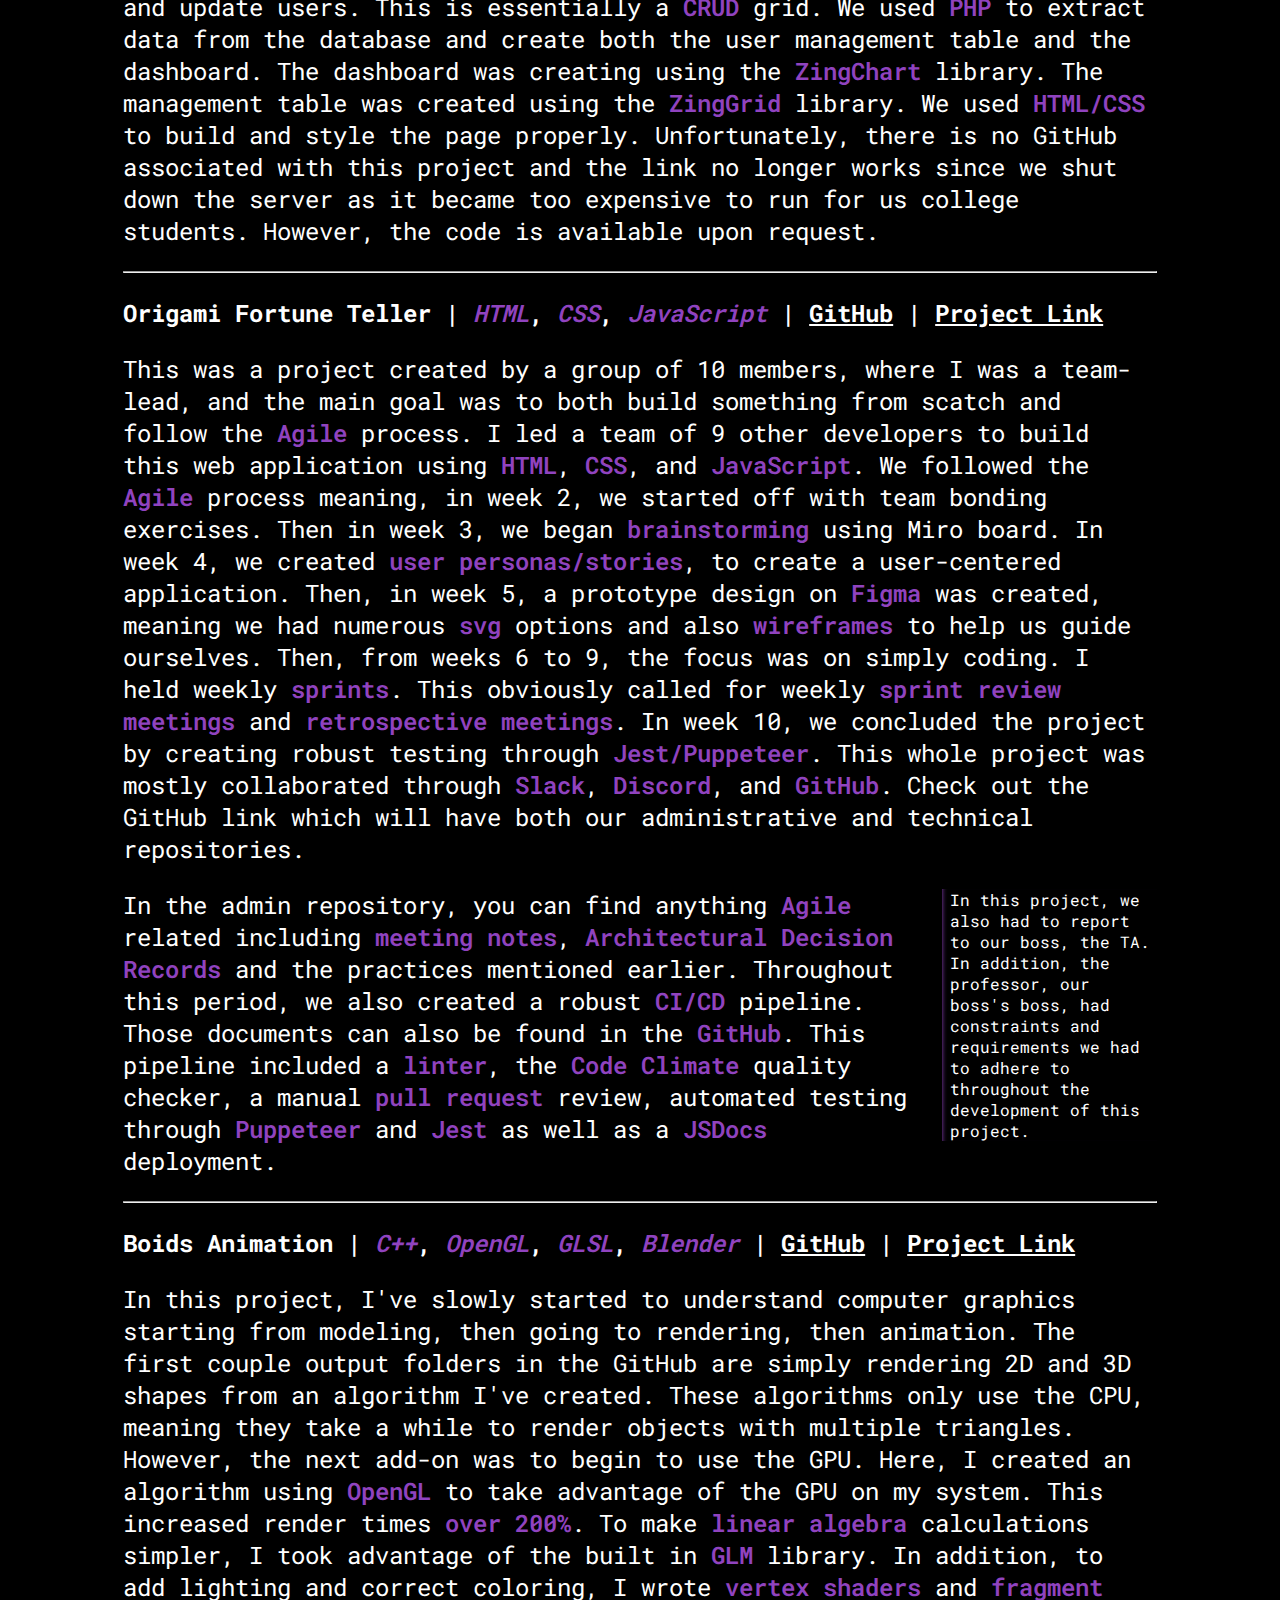
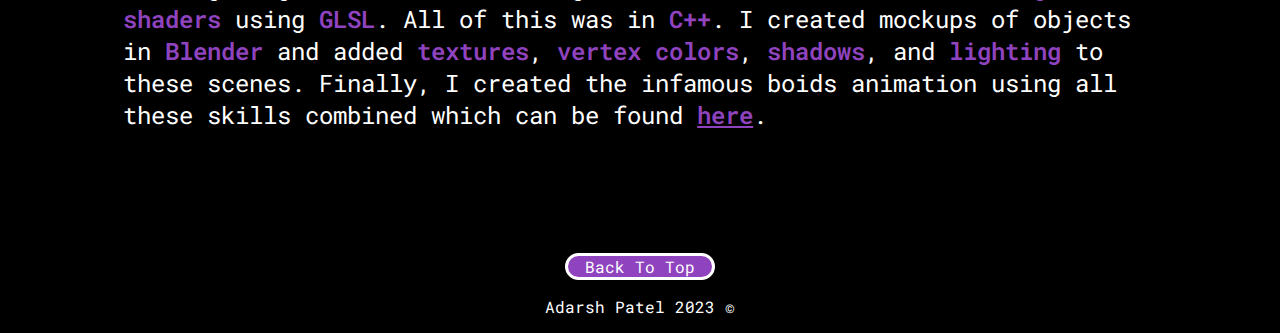
==== commit 11791f2a: "minor hot fix + immediate resume changes needed" ====
--- a/index.html
+++ b/index.html
@@ -98,7 +98,7 @@
             </project-item>
             <hr>
             <project-item>
-                <h3>Boids Animation | <em>C++</em>, <em>OpenGL</em>, <em>GLSL</em>, <em>GLM</em>, <em>Blender</em> | 
+                <h3>Boids Animation | <em>C++</em>, <em>OpenGL</em>, <em>GLSL</em>, <em>Blender</em> | 
                     <a href="https://github.com/adarsh249/computer-graphics">GitHub</a> | 
                     <a href="https://github.com/adarsh249/computer-graphics/blob/main/README.md">Project Link</a>
                 </h3>
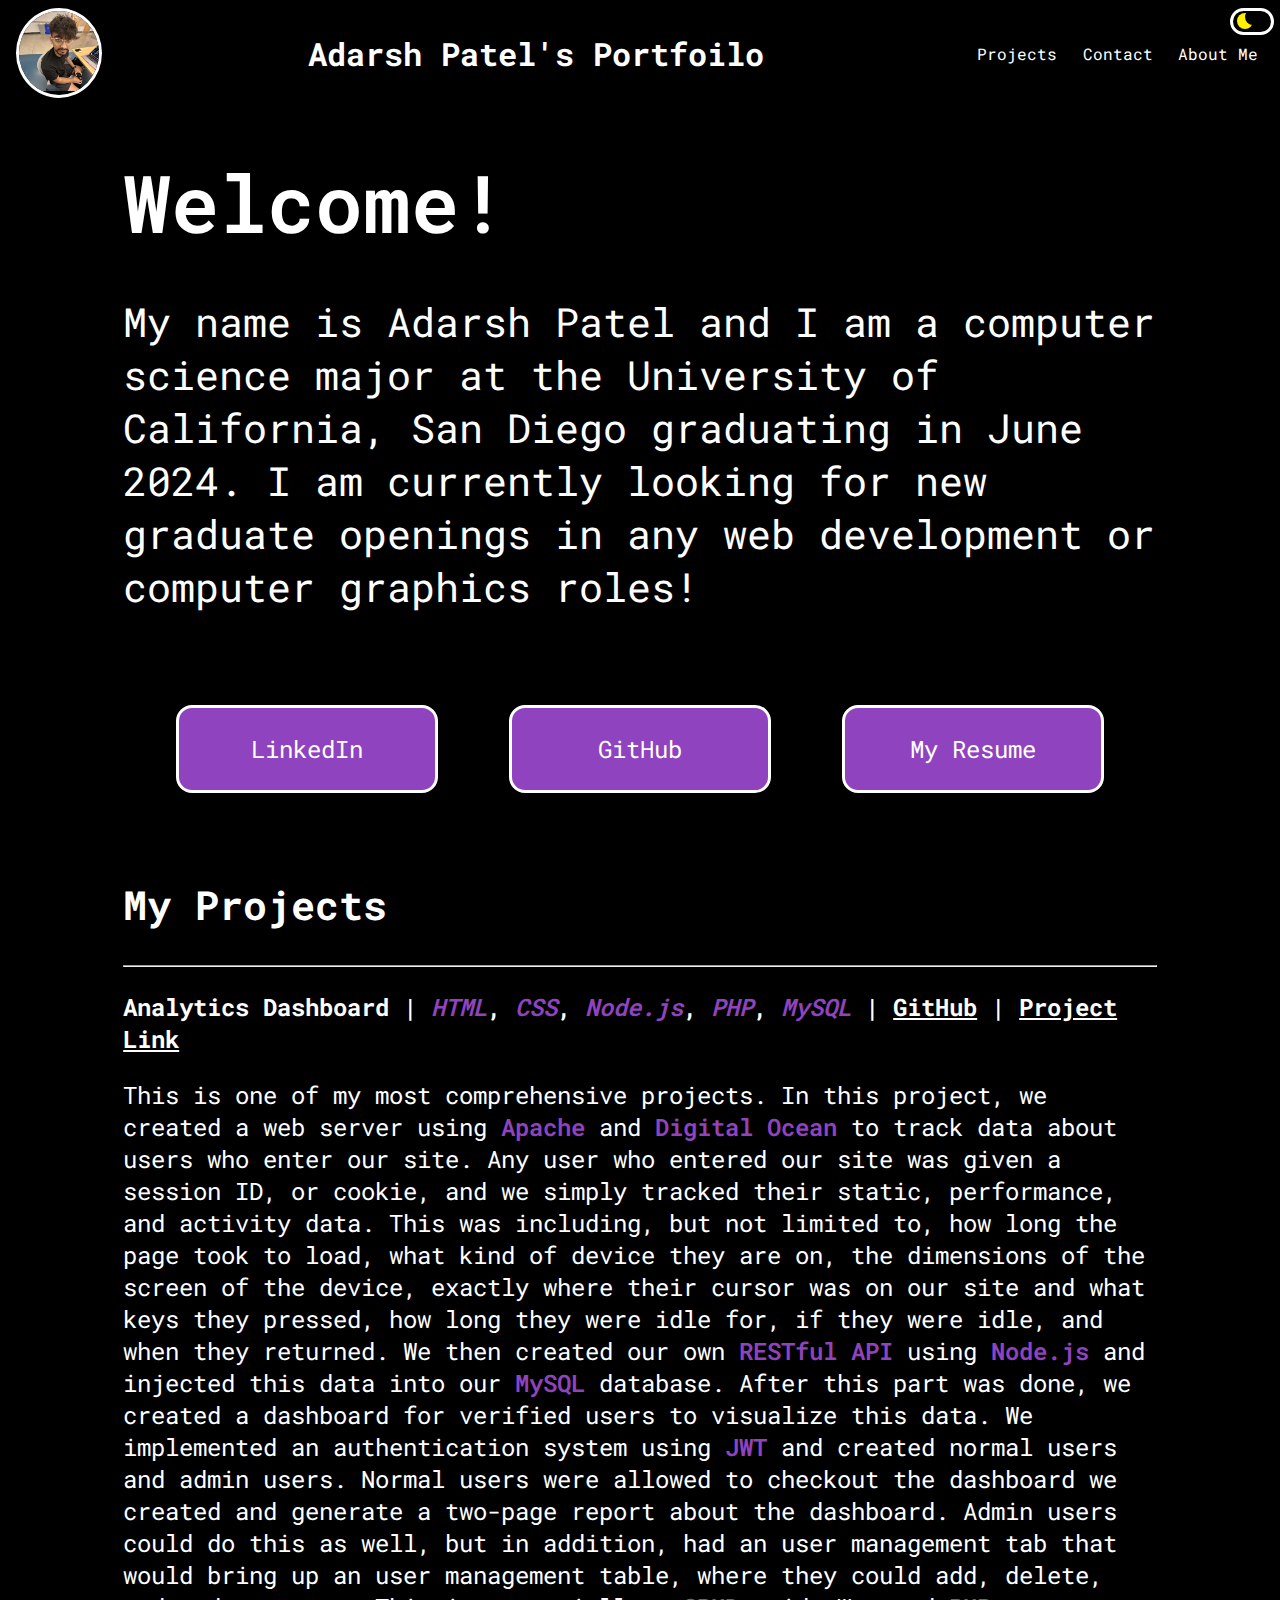
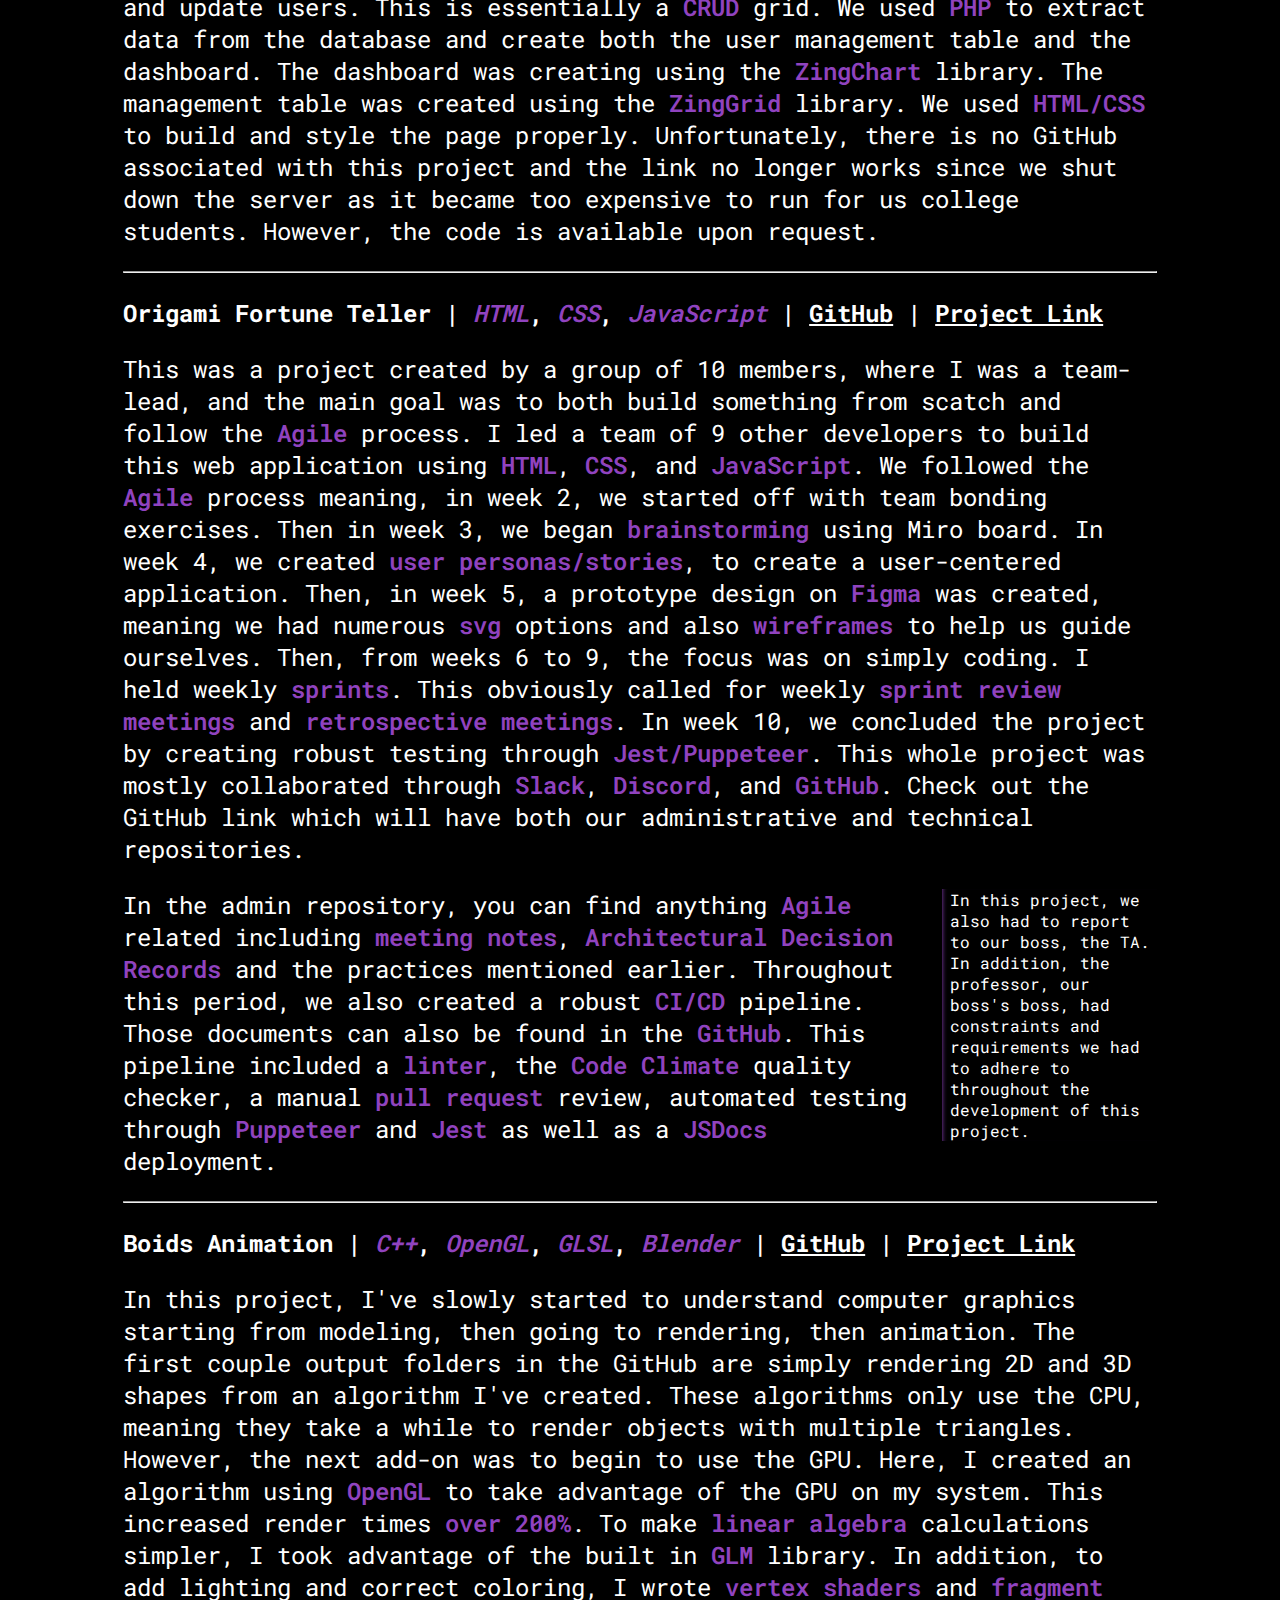
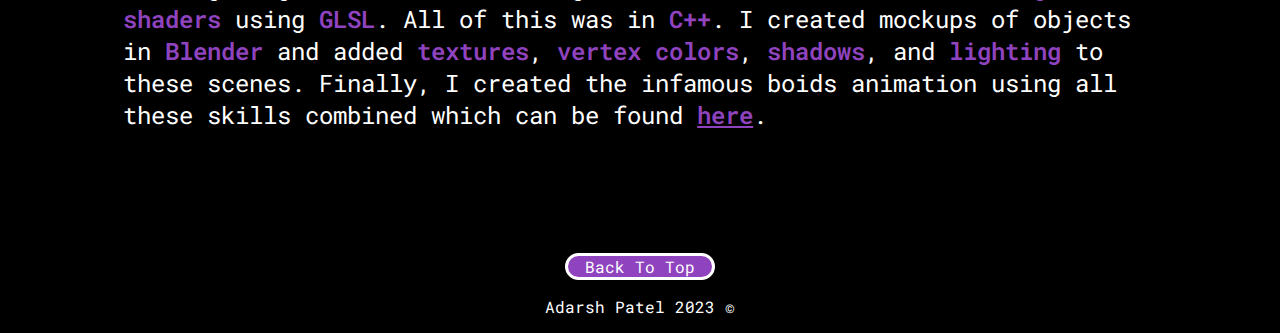
==== commit e51ad665: "pushing spelling changes" ====
--- a/index.html
+++ b/index.html
@@ -14,7 +14,7 @@
             }
         </style>
     </noscript>
-    <title>Adarsh's Portfoilo</title>
+    <title>Adarsh's Portfolio</title>
 </head>
 <body>
     <label class="switch">
--- a/styles/main.css
+++ b/styles/main.css
@@ -419,7 +419,7 @@
 /* Inspiration from https://uiverse.io/alexruix/splendid-liger-23*/
 /* The switch - the box around the slider */
 .switch {
-    position: absolute;
+    position: fixed;
     width: 2.7em;
     height: 1.7em;
     right: 0;
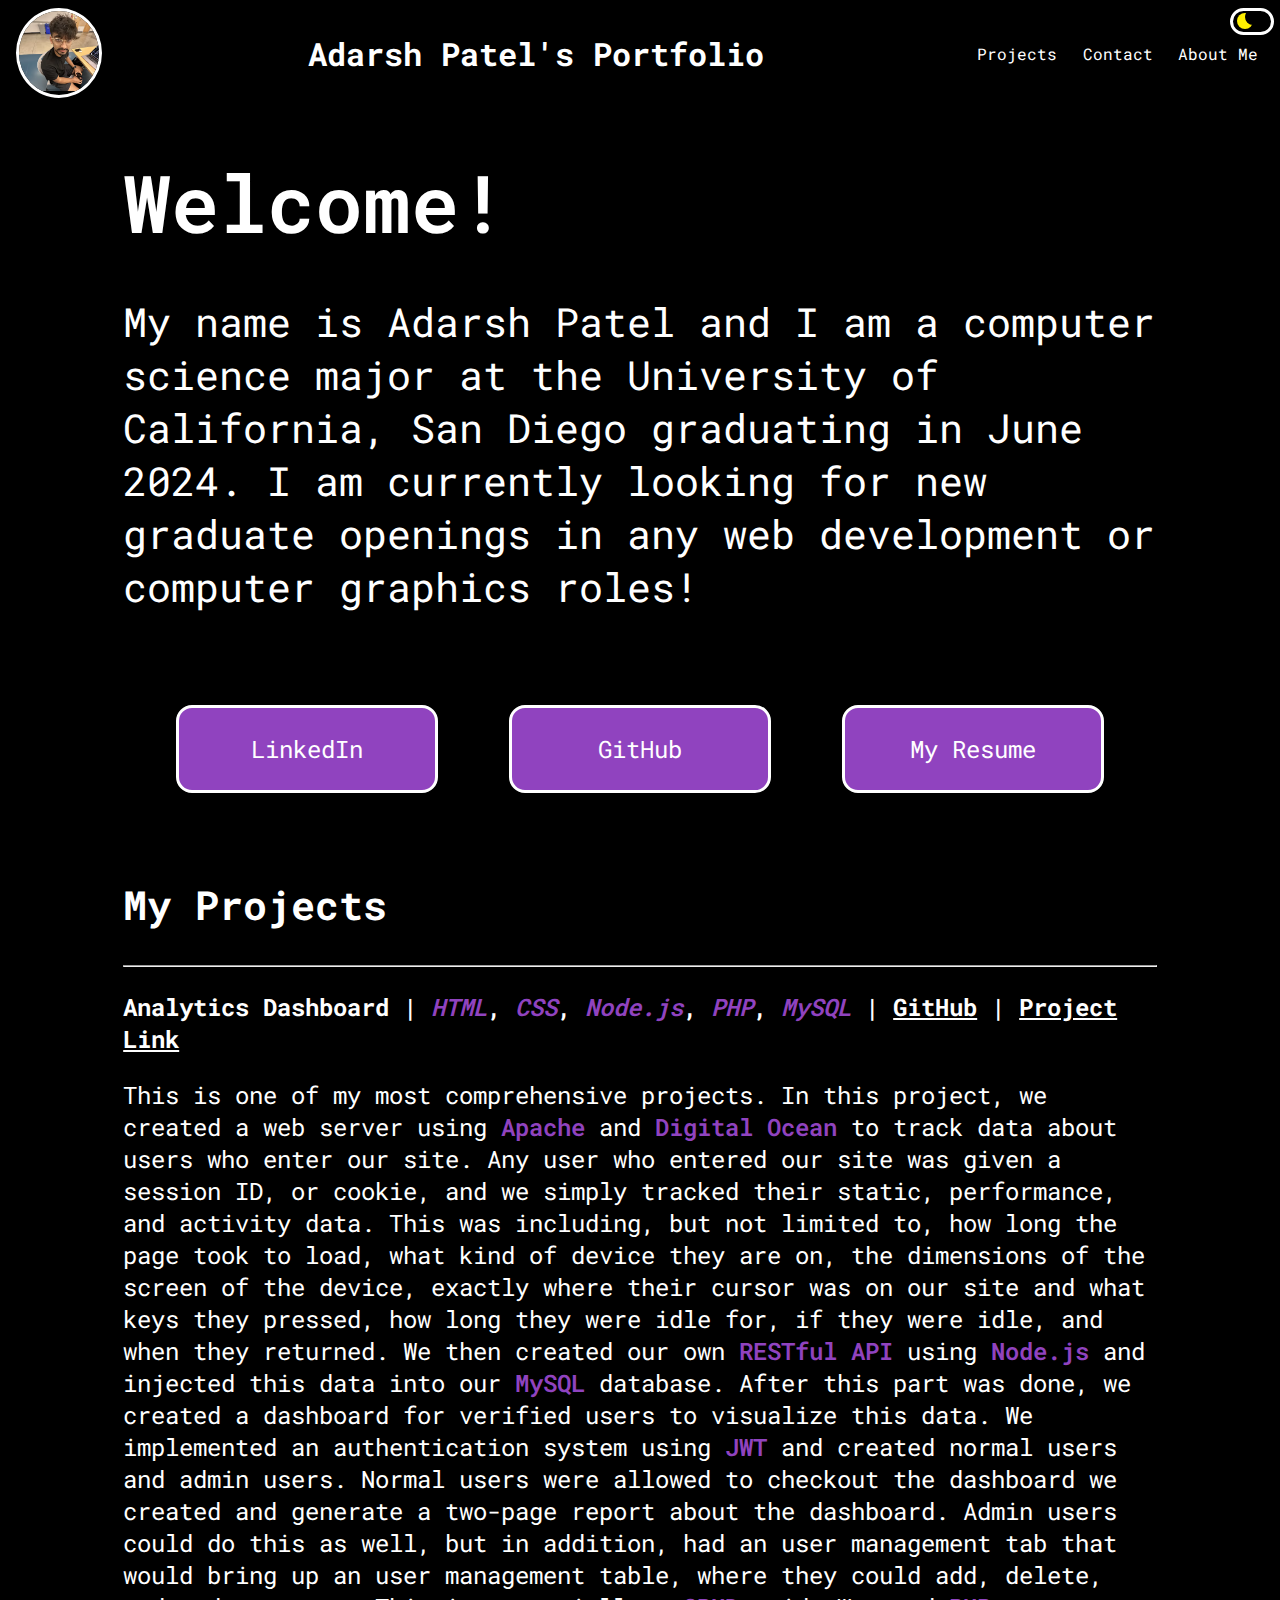
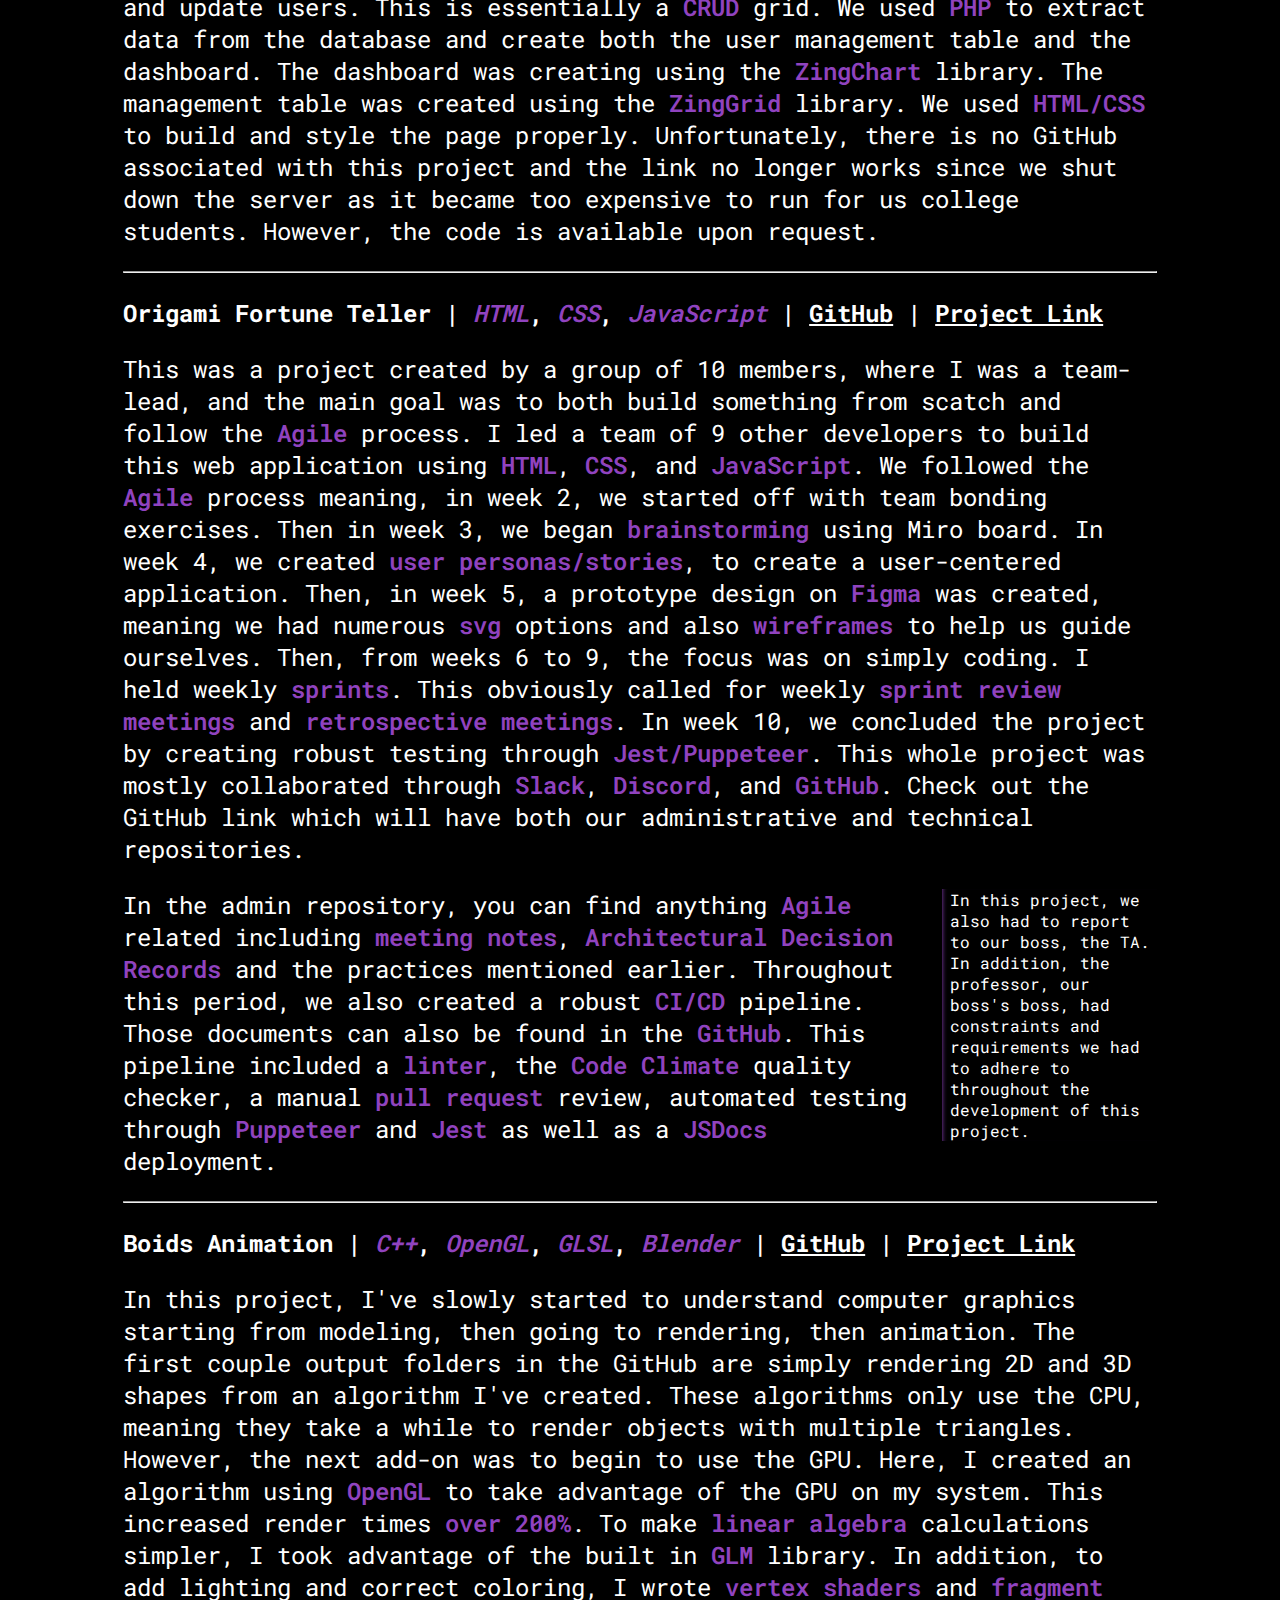
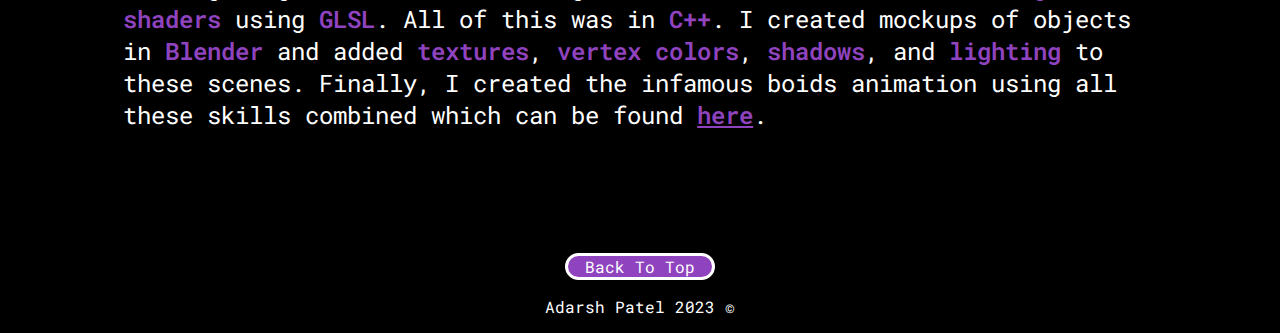
==== commit 273af806: "fixing stuff" ====
--- a/index.html
+++ b/index.html
@@ -27,7 +27,7 @@
             <source srcset="./assets/images/pfp.webp" type="image/webp">
             <img src="./assets/images/pfp.jpg" alt="A profile picture of Adarsh Patel">
         </picture>
-        <h1><a href="#">Adarsh Patel's Portfoilo</a></h1>
+        <h1><a href="#">Adarsh Patel's Portfolio</a></h1>
         <nav id="header_nav">
             <a href="#projects_home">Projects</a>
             <a href="./pages/contact.html">Contact</a>
